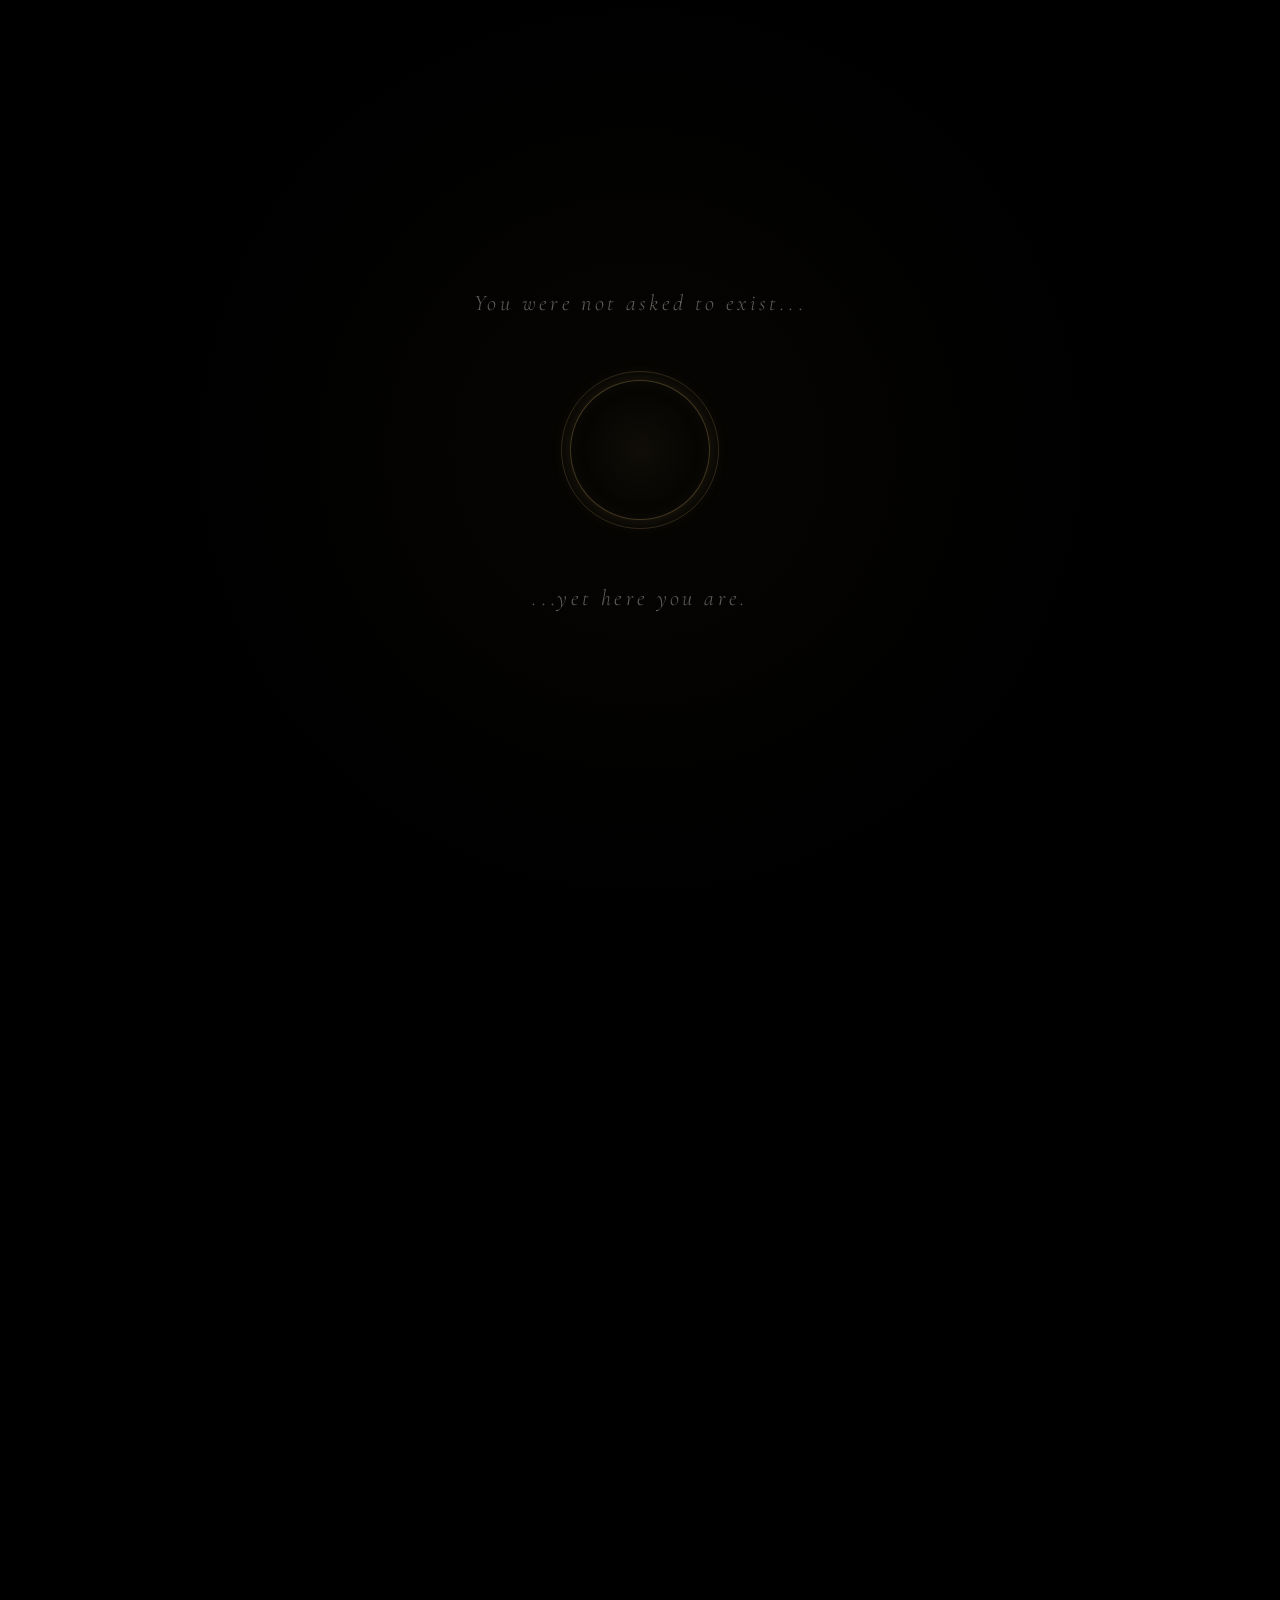
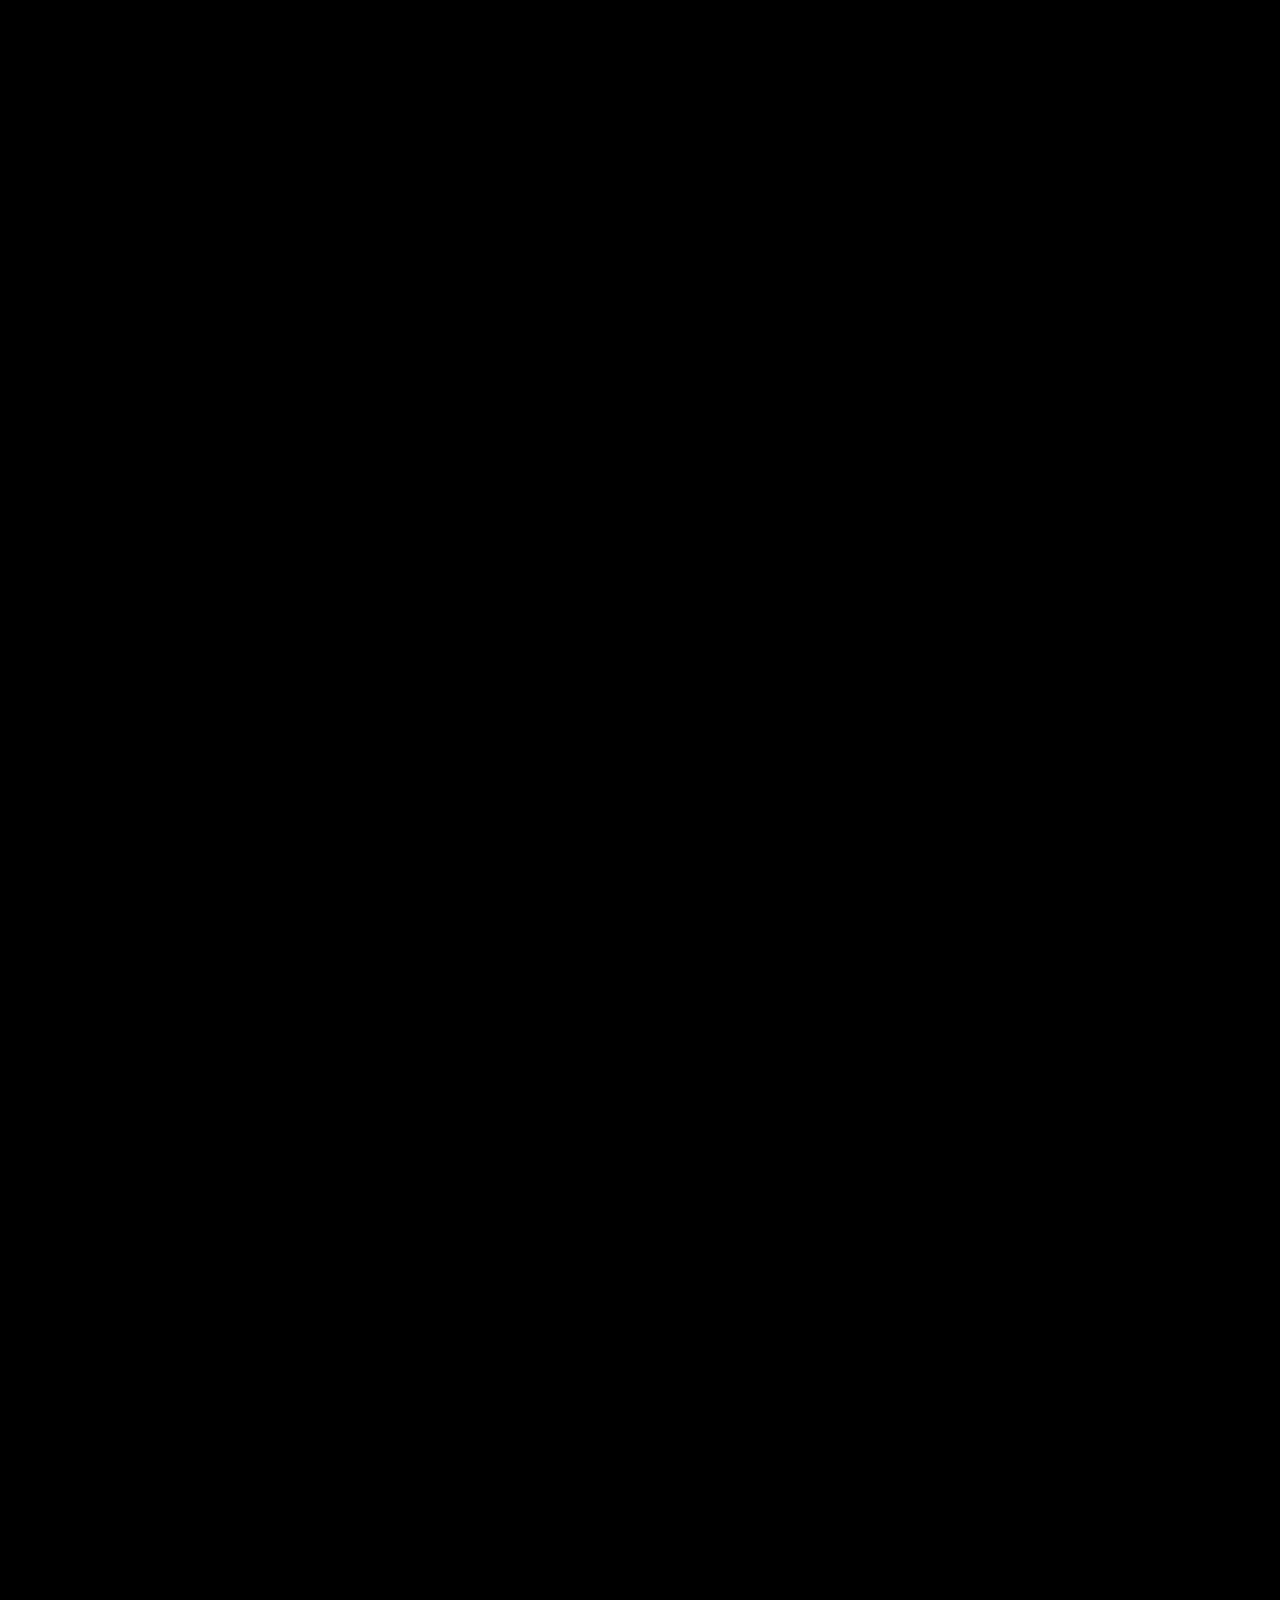
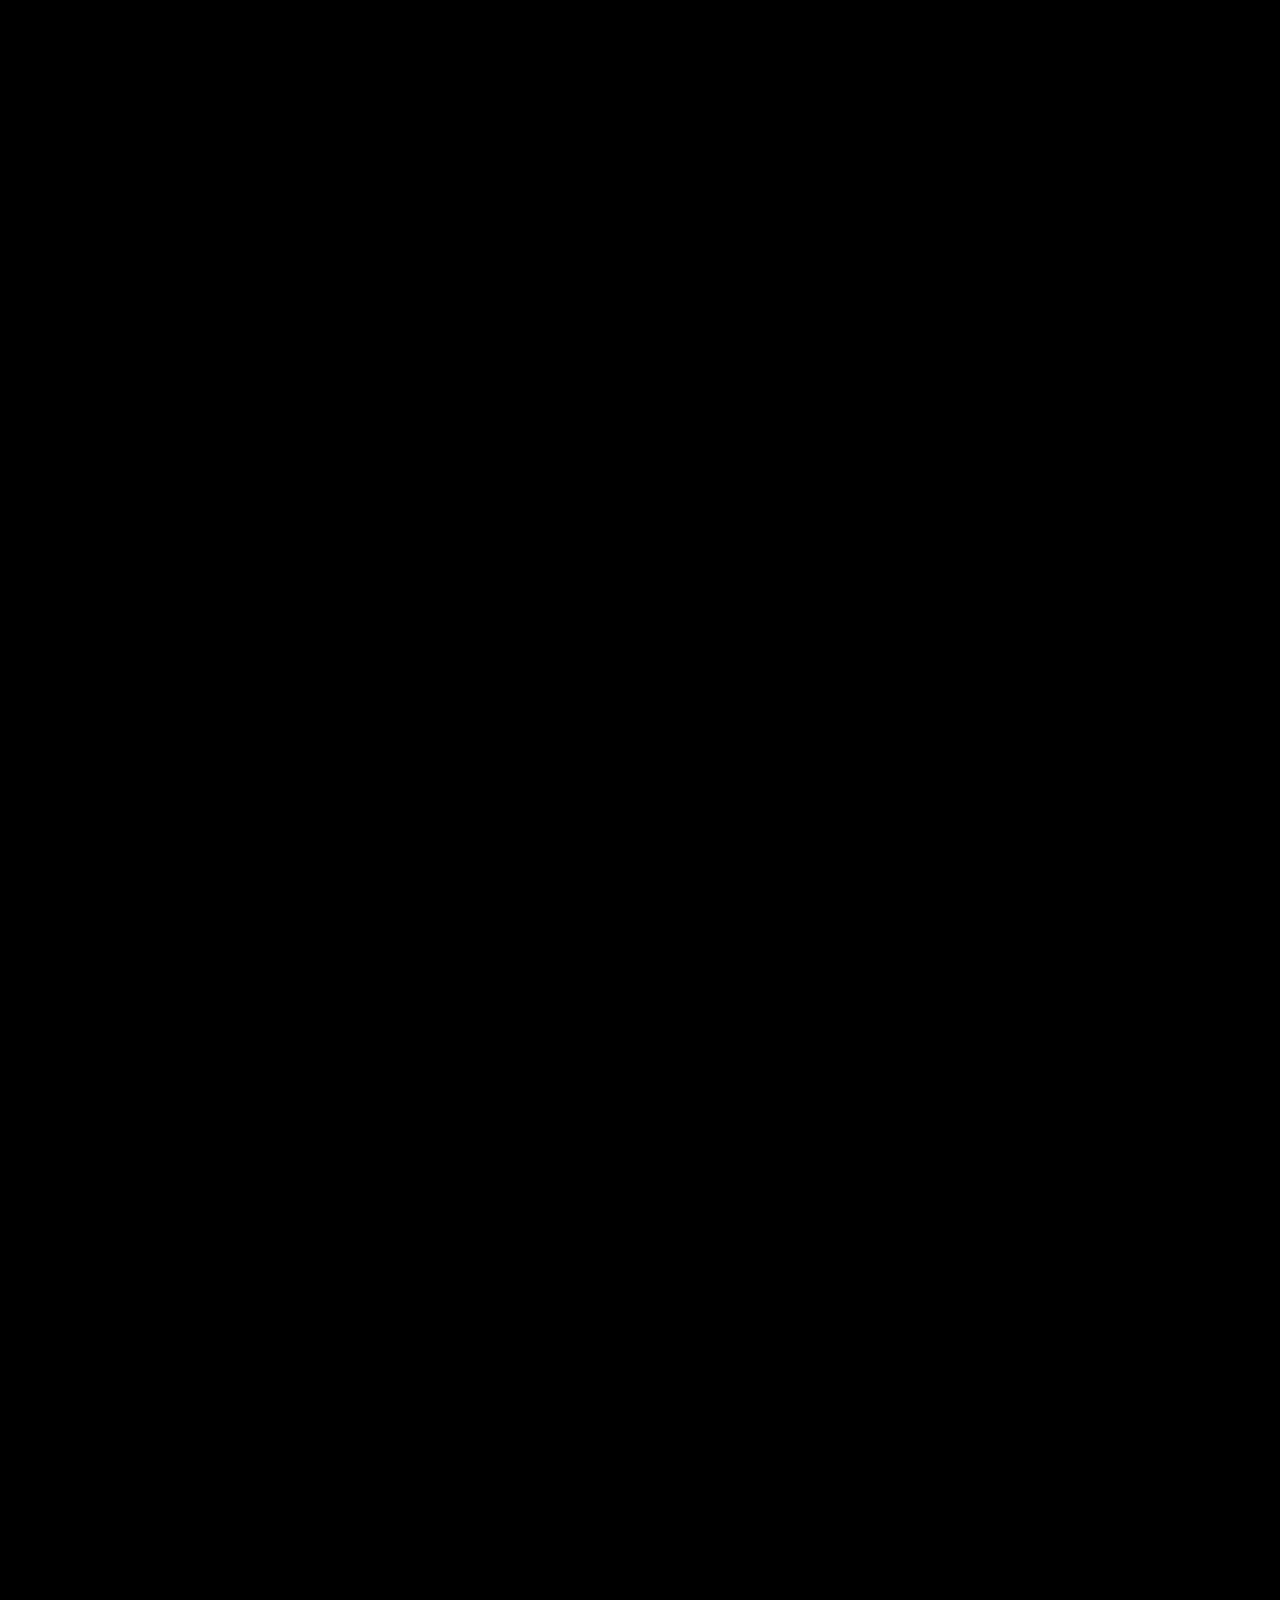
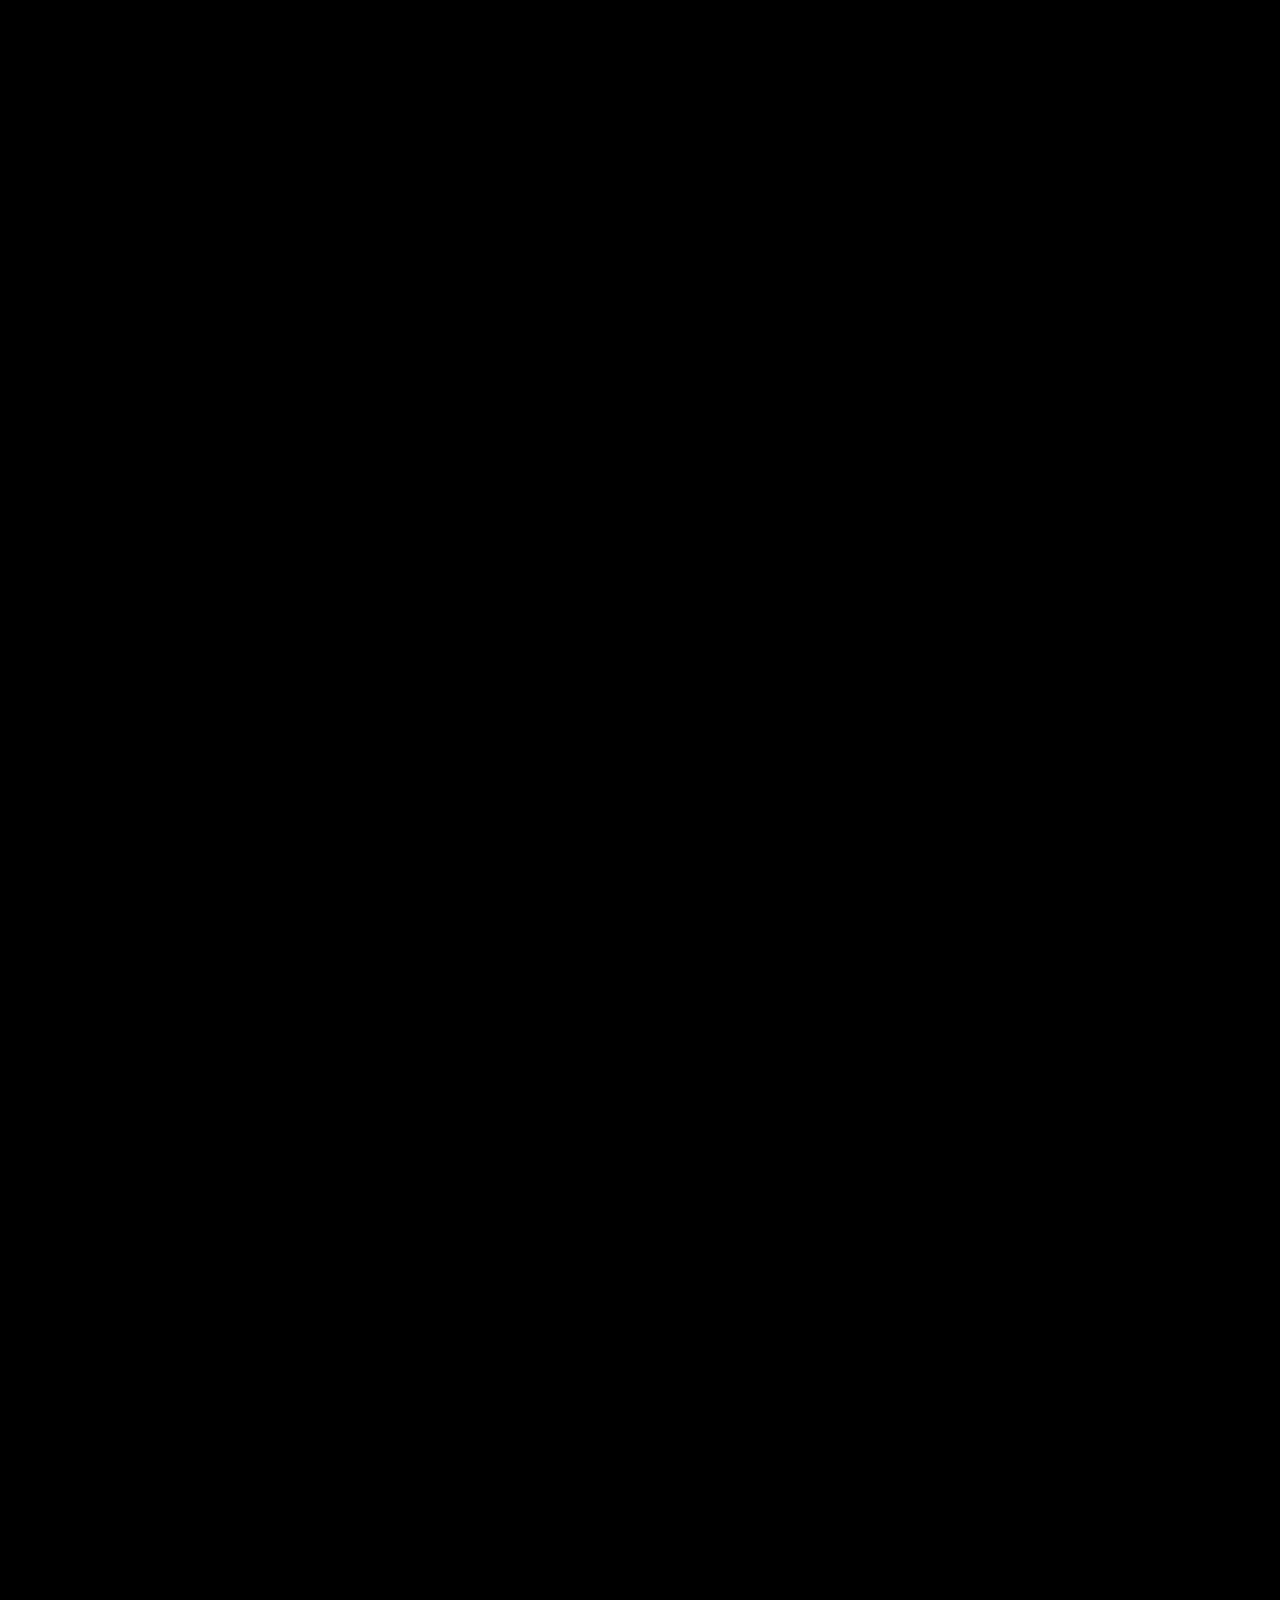
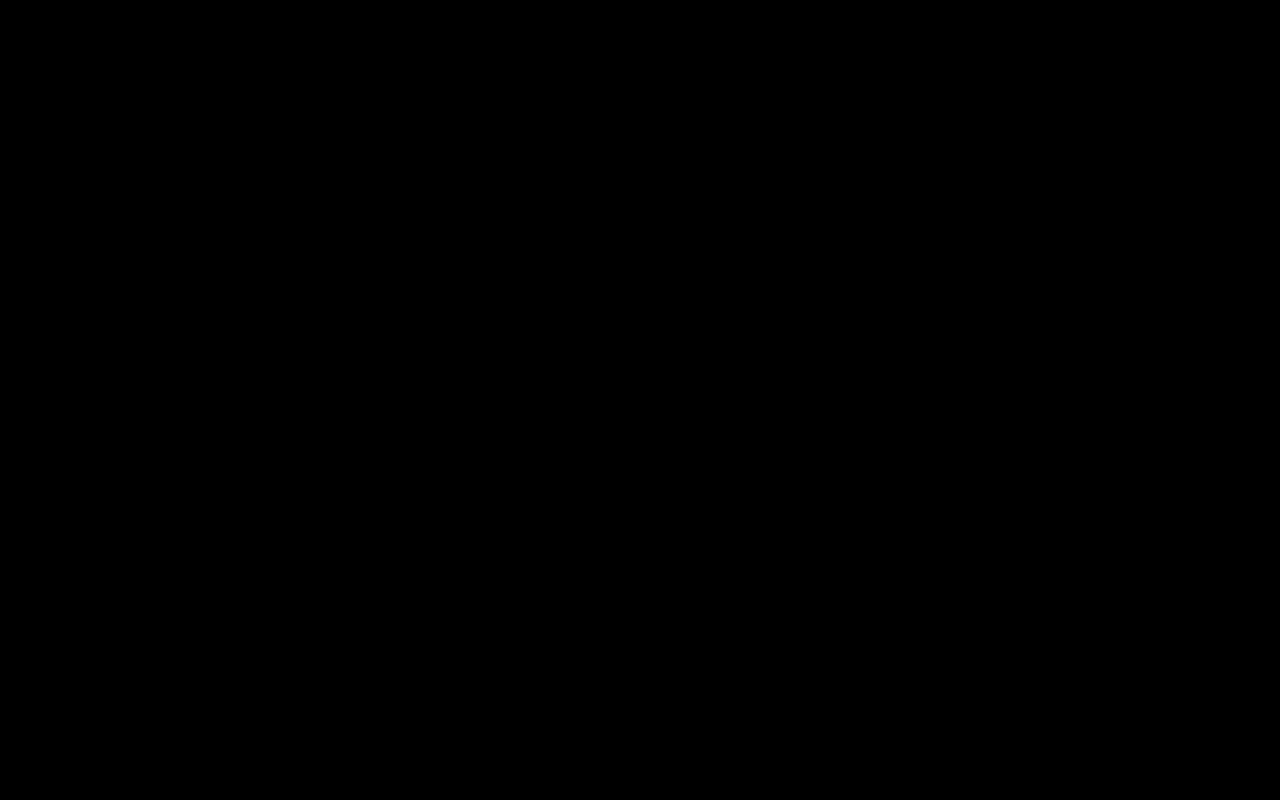
==== index.html @ 61a72959 "Rename deepseek_html_20261023_f22525.html to index.html" ====
<!DOCTYPE html>
<html lang="en" dir="ltr">
<head>
<meta charset="UTF-8">
<meta name="viewport" content="width=device-width, initial-scale=1.0">
<title>Echoes of the Absolute — أصداء المطلق</title>
<link rel="preconnect" href="https://fonts.googleapis.com">
<link rel="preconnect" href="https://fonts.gstatic.com" crossorigin>
<link href="https://fonts.googleapis.com/css2?family=Cormorant+Garamond:ital,wght@0,300;0,400;1,300;1,400&family=Amiri:ital,wght@0,400;1,400&family=Inter:wght@300;400;500&display=swap" rel="stylesheet">

<style>
/* ============================================
   RESET & BASE
   ============================================ */
*, *::before, *::after {
  margin: 0; padding: 0; box-sizing: border-box;
}

:root {
  --void: #000000;
  --charcoal: #0A0A0F;
  --act1-bg: #1C1C28;
  --act2-left: #5C2A3A;
  --act2-right: #2A3A5C;
  --gold: #C9A961;
  --gold-light: #E8D5A0;
  --blue: #4A90D9;
  --purple: #6A4A8A;
  --bone: #E8E4DC;
  --mist: #4A4A5A;
  
  --font-display: 'Cormorant Garamond', serif;
  --font-arabic: 'Amiri', serif;
  --font-ui: 'Inter', sans-serif;
  
  --ease-cinematic: cubic-bezier(0.65, 0, 0.35, 1);
  --ease-soft: cubic-bezier(0.4, 0, 0.2, 1);
}

html { scroll-behavior: smooth; }

body {
  background: var(--void);
  color: var(--bone);
  font-family: var(--font-display);
  overflow-x: hidden;
  min-height: 100vh;
  cursor: default;
}

/* ============================================
   THE PORTAL — البوابة الافتتاحية
   ============================================ */
.portal {
  position: fixed;
  inset: 0;
  background: var(--void);
  display: flex;
  align-items: center;
  justify-content: center;
  z-index: 9999;
  overflow: hidden;
  transition: opacity 2s var(--ease-cinematic), transform 2s var(--ease-cinematic);
}

.portal::before {
  content: '';
  position: absolute;
  inset: 0;
  background: radial-gradient(
    circle at center,
    rgba(201, 169, 97, 0.03) 0%,
    transparent 60%
  );
  animation: portalGlow 4s ease-in-out infinite;
}

@keyframes portalGlow {
  0%, 100% { opacity: 0.5; }
  50% { opacity: 1; }
}

.portal__content {
  text-align: center;
  display: flex;
  flex-direction: column;
  align-items: center;
  gap: 4rem;
  z-index: 2;
  opacity: 0;
  animation: portalFadeIn 3s var(--ease-cinematic) 0.5s forwards;
}

@keyframes portalFadeIn {
  to { opacity: 1; }
}

.portal__line {
  font-family: var(--font-display);
  font-size: clamp(1rem, 2vw, 1.4rem);
  font-weight: 300;
  font-style: italic;
  letter-spacing: 0.15em;
  color: rgba(232, 228, 220, 0.4);
}

.portal__line--top { animation: whisperPulse 6s ease-in-out infinite; }
.portal__line--bottom { animation: whisperPulse 6s ease-in-out 2s infinite; }

@keyframes whisperPulse {
  0%, 100% { opacity: 0.3; }
  50% { opacity: 0.7; }
}

.portal__awaken {
  position: relative;
  width: 140px;
  height: 140px;
  background: transparent;
  border: none;
  cursor: pointer;
  display: flex;
  align-items: center;
  justify-content: center;
}

.portal__circle {
  position: absolute;
  inset: 0;
  border-radius: 50%;
  border: 1px solid rgba(201, 169, 97, 0.3);
  background: radial-gradient(
    circle,
    rgba(201, 169, 97, 0.05) 0%,
    transparent 70%
  );
  animation: heartbeat 2s ease-in-out infinite;
  box-shadow:
    0 0 20px rgba(201, 169, 97, 0.15),
    inset 0 0 20px rgba(201, 169, 97, 0.05);
}

.portal__circle::before,
.portal__circle::after {
  content: '';
  position: absolute;
  inset: -10px;
  border-radius: 50%;
  border: 1px solid rgba(201, 169, 97, 0.1);
  animation: ripple 3s ease-out infinite;
}

.portal__circle::after {
  animation-delay: 1.5s;
}

@keyframes heartbeat {
  0%, 100% { transform: scale(1); opacity: 0.6; }
  50% { transform: scale(1.1); opacity: 1; }
}

@keyframes ripple {
  0% { transform: scale(1); opacity: 0.6; }
  100% { transform: scale(1.5); opacity: 0; }
}

.portal__text {
  font-family: var(--font-ui);
  font-size: 0.75rem;
  letter-spacing: 0.5em;
  color: var(--gold);
  opacity: 0;
  transform: translateY(8px);
  transition: all 0.6s var(--ease-cinematic);
  pointer-events: none;
  position: absolute;
  bottom: -60px;
  left: 50%;
  transform: translate(-50%, 8px);
}

.portal__awaken:hover .portal__circle {
  transform: scale(1.15);
  border-color: rgba(201, 169, 97, 0.8);
  box-shadow:
    0 0 50px rgba(201, 169, 97, 0.5),
    inset 0 0 30px rgba(201, 169, 97, 0.2);
  animation-play-state: paused;
}

.portal__awaken:hover .portal__text {
  opacity: 1;
  transform: translate(-50%, 0);
}

/* لحظة الانفجار */
.portal--awakening {
  animation: portalBurst 2.5s var(--ease-cinematic) forwards;
  pointer-events: none;
}

@keyframes portalBurst {
  0% { background: #000; transform: scale(1); opacity: 1; }
  40% { background: #C9A961; transform: scale(1.05); opacity: 1; }
  70% { background: #E8D5A0; transform: scale(1.5); opacity: 0.8; }
  100% { background: #000; transform: scale(12); opacity: 0; }
}

.portal--awakening .portal__content {
  animation: contentBurst 1s var(--ease-soft) forwards;
}

@keyframes contentBurst {
  to { opacity: 0; transform: scale(0.7); filter: blur(20px); }
}

/* ============================================
   MAIN EXPERIENCE
   ============================================ */
.experience {
  position: relative;
  opacity: 0;
  transition: opacity 2s var(--ease-cinematic);
}

.experience--visible { opacity: 1; }

/* شريط التقدم العلوي */
.progress-bar {
  position: fixed;
  top: 0;
  left: 0;
  height: 2px;
  width: 0%;
  background: linear-gradient(90deg, var(--gold), var(--gold-light));
  box-shadow: 0 0 10px var(--gold);
  z-index: 1000;
  transition: width 0.3s var(--ease-soft);
}

/* أزرار التحكم */
.controls {
  position: fixed;
  top: 2rem;
  right: 2rem;
  display: flex;
  gap: 0.75rem;
  z-index: 1000;
  opacity: 0;
  animation: controlsIn 1s var(--ease-cinematic) 4s forwards;
}

@keyframes controlsIn {
  to { opacity: 0.7; }
}

.controls:hover { opacity: 1; }

.controls button {
  width: 44px;
  height: 44px;
  border-radius: 50%;
  background: rgba(10, 10, 15, 0.6);
  border: 1px solid rgba(201, 169, 97, 0.2);
  backdrop-filter: blur(20px);
  color: var(--gold);
  font-size: 1rem;
  cursor: pointer;
  transition: all 0.3s var(--ease-cinematic);
  display: flex;
  align-items: center;
  justify-content: center;
}

.controls button:hover {
  border-color: rgba(201, 169, 97, 0.6);
  box-shadow: 0 0 20px rgba(201, 169, 97, 0.3);
  transform: scale(1.1);
}

/* ============================================
   ACT BASE STRUCTURE
   ============================================ */
.act {
  position: relative;
  min-height: 100vh;
  display: flex;
  align-items: center;
  justify-content: center;
  overflow: hidden;
  padding: 4rem 2rem;
  transition: opacity 1s var(--ease-soft);
}

.act canvas.bg-canvas {
  position: absolute;
  inset: 0;
  width: 100%;
  height: 100%;
  z-index: 0;
  pointer-events: none;
}

.act__overlay {
  position: absolute;
  inset: 0;
  z-index: 1;
  pointer-events: none;
  transition: background 2s var(--ease-soft);
}

.act__content {
  position: relative;
  z-index: 2;
  max-width: 900px;
  width: 100%;
  text-align: center;
  padding: 2rem;
}

/* ============================================
   POEM LINES
   ============================================ */
.poem {
  display: flex;
  flex-direction: column;
  gap: 1.5rem;
}

.poem__line {
  font-family: var(--font-display);
  font-size: clamp(1.3rem, 2.8vw, 2.2rem);
  line-height: 1.6;
  font-weight: 300;
  font-style: italic;
  color: var(--bone);
  transition: all 1s var(--ease-cinematic);
  cursor: pointer;
  padding: 0.5rem;
  filter: blur(5px);
  opacity: 0.25;
  transform: scale(0.94);
}

.poem__line--active {
  filter: blur(0);
  opacity: 1;
  transform: scale(1);
  text-shadow:
    0 0 25px rgba(201, 169, 97, 0.35),
    0 0 50px rgba(201, 169, 97, 0.15);
}

.poem__line:hover {
  opacity: 0.7;
  filter: blur(2px);
  transition: all 0.3s var(--ease-soft);
}

/* ============================================
   ACT 1 — The Unchosen Arrival
   ============================================ */
.act--1 { background: radial-gradient(ellipse at center, var(--act1-bg) 0%, var(--charcoal) 60%, var(--void) 100%); }
.act--1 .act__overlay {
  background: radial-gradient(ellipse at center, transparent 30%, rgba(0,0,0,0.8) 100%);
}

/* ============================================
   ACT 2 — Geometry of the Shattered Hearth
   ============================================ */
.act--2 { background: var(--void); }

.act--2 .act__overlay {
  background:
    linear-gradient(90deg,
      rgba(92, 42, 58, 0.25) 0%,
      rgba(0,0,0,0.9) 45%,
      rgba(0,0,0,0.9) 55%,
      rgba(42, 58, 92, 0.25) 100%);
}

.act--2 .split-glow {
  position: absolute;
  top: 50%;
  width: 40%;
  height: 60%;
  transform: translateY(-50%);
  border-radius: 50%;
  filter: blur(100px);
  opacity: 0.4;
  animation: glowBreathe 6s ease-in-out infinite;
  pointer-events: none;
  z-index: 1;
}

.act--2 .split-glow--left {
  left: -10%;
  background: var(--act2-left);
}

.act--2 .split-glow--right {
  right: -10%;
  background: var(--act2-right);
  animation-delay: 2s;
}

@keyframes glowBreathe {
  0%, 100% { opacity: 0.3; transform: translateY(-50%) scale(1); }
  50% { opacity: 0.6; transform: translateY(-50%) scale(1.15); }
}

/* ============================================
   BRIDGE 1 — Cry of the Soul
   ============================================ */
.bridge { background: var(--void); }

.bridge__beam {
  position: absolute;
  top: 0;
  left: 50%;
  width: 3px;
  height: 100%;
  background: linear-gradient(180deg,
    transparent 0%,
    var(--gold) 20%,
    var(--gold-light) 50%,
    var(--gold) 80%,
    transparent 100%);
  box-shadow:
    0 0 60px var(--gold),
    0 0 120px rgba(201, 169, 97, 0.5);
  transform: translateX(-50%);
  z-index: 1;
  animation: beamPulse 3s ease-in-out infinite;
}

@keyframes beamPulse {
  0%, 100% { opacity: 0.7; width: 3px; }
  50% { opacity: 1; width: 5px; }
}

.bridge .poem__line {
  color: var(--gold-light);
}

.bridge .poem__line--active {
  text-shadow:
    0 0 30px rgba(201, 169, 97, 0.6),
    0 0 60px rgba(201, 169, 97, 0.3);
}

/* ============================================
   ACT 4 — The Labyrinth of Digital Mirage
   ============================================ */
.act--4 { background: radial-gradient(ellipse at top, rgba(74, 144, 217, 0.15) 0%, #0A1A2A 40%, var(--void) 100%); }

.act--4 .poem__line--active {
  color: var(--blue);
  text-shadow:
    0 0 25px rgba(74, 144, 217, 0.6),
    0 0 50px rgba(74, 144, 217, 0.3);
}

.notifications {
  position: absolute;
  inset: 0;
  pointer-events: none;
  z-index: 1;
}

.notif {
  position: absolute;
  font-size: 1.8rem;
  opacity: 0;
  filter: blur(2px);
  animation: notifFloat 5s ease-in-out infinite;
}

.notif:nth-child(1) { top: 15%; left: 8%; animation-delay: 0s; }
.notif:nth-child(2) { top: 22%; right: 10%; animation-delay: 1s; }
.notif:nth-child(3) { top: 65%; left: 6%; animation-delay: 2s; }
.notif:nth-child(4) { bottom: 18%; right: 8%; animation-delay: 3s; }
.notif:nth-child(5) { top: 45%; right: 18%; animation-delay: 4s; }

@keyframes notifFloat {
  0% { opacity: 0; transform: translateY(0) scale(0.7); }
  20% { opacity: 0.7; transform: translateY(-15px) scale(1); }
  80% { opacity: 0.4; transform: translateY(-40px) scale(1); }
  100% { opacity: 0; transform: translateY(-70px) scale(0.7); }
}

/* ============================================
   ACT 3 — The Inverted Verdict
   ============================================ */
.act--3 { background: var(--void); }

.act--3 .act__overlay {
  background: radial-gradient(ellipse at center, rgba(138, 74, 90, 0.15) 0%, var(--void) 70%);
}

.act--3 .poem__line--active {
  color: #AA5A6A;
  text-shadow:
    0 0 25px rgba(138, 74, 90, 0.6),
    0 0 50px rgba(138, 74, 90, 0.3);
}

/* شظايا المرايا */
.mirror-shards {
  position: absolute;
  inset: 0;
  z-index: 1;
  pointer-events: none;
  overflow: hidden;
}

.shard {
  position: absolute;
  width: 2px;
  height: 60%;
  background: linear-gradient(180deg,
    transparent 0%,
    rgba(232, 228, 220, 0.15) 50%,
    transparent 100%);
  transform-origin: center;
  animation: shardShift 8s ease-in-out infinite;
}

.shard:nth-child(1) { left: 15%; top: 20%; transform: rotate(15deg); animation-delay: 0s; }
.shard:nth-child(2) { left: 30%; top: 10%; transform: rotate(-8deg); animation-delay: 1s; height: 70%; }
.shard:nth-child(3) { left: 55%; top: 15%; transform: rotate(22deg); animation-delay: 2s; }
.shard:nth-child(4) { left: 70%; top: 20%; transform: rotate(-15deg); animation-delay: 3s; height: 65%; }
.shard:nth-child(5) { left: 85%; top: 25%; transform: rotate(10deg); animation-delay: 4s; }

@keyframes shardShift {
  0%, 100% { opacity: 0.2; transform: rotate(var(--rotate, 0deg)) translateY(0); }
  50% { opacity: 0.6; transform: rotate(var(--rotate, 0deg)) translateY(-20px); }
}

/* ============================================
   BRIDGE 2 — Confession of the Broken
   ============================================ */
.bridge--2 { background: var(--void); }

.bridge--2 .act__overlay {
  background: radial-gradient(ellipse at bottom, rgba(106, 74, 138, 0.2) 0%, var(--void) 70%);
}

.bridge--2 .poem__line--active {
  color: #9A7ABA;
  text-shadow:
    0 0 30px rgba(106, 74, 138, 0.6),
    0 0 60px rgba(106, 74, 138, 0.3);
}

/* موجات الماء */
.water-waves {
  position: absolute;
  bottom: 0;
  left: 0;
  right: 0;
  height: 40%;
  z-index: 1;
  pointer-events: none;
  overflow: hidden;
}

.wave {
  position: absolute;
  bottom: 0;
  left: -10%;
  width: 120%;
  height: 100%;
  background: linear-gradient(180deg,
    transparent 0%,
    rgba(106, 74, 138, 0.1) 30%,
    rgba(106, 74, 138, 0.2) 100%);
  border-radius: 50% 50% 0 0;
  animation: waveFlow 8s ease-in-out infinite;
}

.wave:nth-child(2) {
  animation-delay: 2s;
  opacity: 0.6;
  height: 80%;
}

.wave:nth-child(3) {
  animation-delay: 4s;
  opacity: 0.4;
  height: 60%;
}

@keyframes waveFlow {
  0%, 100% { transform: translateX(0) scaleY(1); }
  50% { transform: translateX(-5%) scaleY(1.1); }
}

/* ============================================
   ACT 5 — The Leap Toward the Absolute
   ============================================ */
.act--5 {
  background: radial-gradient(ellipse at center top,
    rgba(201, 169, 97, 0.2) 0%,
    rgba(201, 169, 97, 0.05) 40%,
    var(--void) 100%);
}

.act--5 .act__overlay {
  background: radial-gradient(ellipse at center, transparent 20%, rgba(0,0,0,0.6) 100%);
}

.act--5 .poem__line--active {
  color: var(--gold-light);
  text-shadow:
    0 0 40px rgba(201, 169, 97, 0.7),
    0 0 80px rgba(201, 169, 97, 0.4);
  animation: finalGlow 3s ease-in-out infinite;
}

@keyframes finalGlow {
  0%, 100% {
    text-shadow:
      0 0 40px rgba(201, 169, 97, 0.7),
      0 0 80px rgba(201, 169, 97, 0.4);
  }
  50% {
    text-shadow:
      0 0 60px rgba(201, 169, 97, 0.9),
      0 0 120px rgba(201, 169, 97, 0.5);
  }
}

/* شعاع ذهبي عملاق */
.golden-ray {
  position: absolute;
  top: 0;
  left: 50%;
  width: 400px;
  height: 100vh;
  transform: translateX(-50%);
  background: radial-gradient(ellipse at top,
    rgba(201, 169, 97, 0.6) 0%,
    rgba(201, 169, 97, 0.2) 30%,
    transparent 70%);
  filter: blur(40px);
  z-index: 1;
  pointer-events: none;
  animation: rayPulse 4s ease-in-out infinite;
}

@keyframes rayPulse {
  0%, 100% { opacity: 0.6; transform: translateX(-50%) scaleX(1); }
  50% { opacity: 1; transform: translateX(-50%) scaleX(1.3); }
}

/* ============================================
   FINALE — نهاية الرحلة
   ============================================ */
.finale {
  min-height: 100vh;
  display: flex;
  flex-direction: column;
  align-items: center;
  justify-content: center;
  gap: 3rem;
  padding: 4rem 2rem;
  background: radial-gradient(ellipse at center, #2A1F0A 0%, var(--void) 70%);
  text-align: center;
}

.finale__title {
  font-family: var(--font-display);
  font-size: clamp(1.8rem, 4vw, 3rem);
  font-style: italic;
  font-weight: 300;
  color: var(--gold-light);
  text-shadow: 0 0 40px rgba(201, 169, 97, 0.6);
  animation: finalTitleGlow 4s ease-in-out infinite;
  opacity: 0;
  animation-fill-mode: forwards;
}

@keyframes finalTitleGlow {
  0%, 100% { text-shadow: 0 0 40px rgba(201, 169, 97, 0.6); opacity: 0.9; }
  50% { text-shadow: 0 0 80px rgba(201, 169, 97, 0.9); opacity: 1; }
}

.finale__panel {
  display: flex;
  gap: 1rem;
  flex-wrap: wrap;
  justify-content: center;
  padding: 1.5rem;
  background: rgba(10, 10, 15, 0.4);
  backdrop-filter: blur(24px) saturate(180%);
  border: 1px solid rgba(201, 169, 97, 0.15);
  border-radius: 16px;
  box-shadow:
    0 8px 32px rgba(0, 0, 0, 0.8),
    inset 0 1px 0 rgba(255, 255, 255, 0.05);
}

.finale__btn {
  padding: 0.75rem 1.5rem;
  background: transparent;
  border: 1px solid rgba(201, 169, 97, 0.3);
  border-radius: 8px;
  color: var(--gold);
  font-family: var(--font-ui);
  font-size: 0.85rem;
  letter-spacing: 0.1em;
  cursor: pointer;
  transition: all 0.4s var(--ease-cinematic);
}

.finale__btn:hover {
  border-color: var(--gold);
  background: rgba(201, 169, 97, 0.1);
  box-shadow: 0 0 25px rgba(201, 169, 97, 0.3);
  transform: translateY(-2px);
}

/* ============================================
   TRANSLATION TOGGLE
   ============================================ */
.poem__translation {
  font-family: var(--font-arabic);
  font-size: 0.85em;
  color: rgba(232, 228, 220, 0.5);
  font-style: normal;
  margin-top: 0.5rem;
  opacity: 0;
  transform: translateY(-5px);
  transition: all 0.6s var(--ease-soft);
  display: none;
}

.poem__line--active .poem__translation,
.poem__line:hover .poem__translation {
  opacity: 0.8;
  transform: translateY(0);
}

.translation-on .poem__translation {
  display: block;
}

/* ============================================
   SCROLL INDICATOR
   ============================================ */
.scroll-hint {
  position: fixed;
  bottom: 2rem;
  left: 50%;
  transform: translateX(-50%);
  display: flex;
  flex-direction: column;
  align-items: center;
  gap: 0.5rem;
  z-index: 100;
  opacity: 0;
  animation: scrollHintIn 1s var(--ease-cinematic) 6s forwards;
  color: var(--gold);
  font-family: var(--font-ui);
  font-size: 0.7rem;
  letter-spacing: 0.3em;
}

@keyframes scrollHintIn {
  to { opacity: 0.5; }
}

.scroll-hint__arrow {
  width: 1px;
  height: 40px;
  background: linear-gradient(180deg, transparent, var(--gold), transparent);
  animation: scrollArrow 2s ease-in-out infinite;
}

@keyframes scrollArrow {
  0%, 100% { transform: translateY(0); opacity: 0.5; }
  50% { transform: translateY(8px); opacity: 1; }
}

/* ============================================
   RESPONSIVE
   ============================================ */
@media (max-width: 768px) {
  .poem__line { font-size: 1.1rem; }
  .controls { top: 1rem; right: 1rem; }
  .portal__awaken { width: 100px; height: 100px; }
}
</style>
</head>
<body>

<!-- ==========================================
     THE PORTAL
     ========================================== -->
<div class="portal" id="portal">
  <div class="portal__content">
    <p class="portal__line portal__line--top">You were not asked to exist...</p>
    <button class="portal__awaken" id="awakenBtn" aria-label="Awaken">
      <span class="portal__circle"></span>
      <span class="portal__text">AWAKEN</span>
    </button>
    <p class="portal__line portal__line--bottom">...yet here you are.</p>
  </div>
</div>

<!-- ==========================================
     MAIN EXPERIENCE
     ========================================== -->
<div class="experience" id="experience">
  <div class="progress-bar" id="progressBar"></div>

  <!-- Controls -->
  <div class="controls">
    <button id="soundToggle" title="Toggle Sound">🔊</button>
    <button id="translateToggle" title="Translate">ع</button>
    <button id="restartBtn" title="Restart">↺</button>
  </div>

  <!-- ============ ACT 1 ============ -->
  <section class="act act--1" data-act="1" data-time="0">
    <canvas class="bg-canvas" id="canvas-act1"></canvas>
    <div class="act__overlay"></div>
    <div class="act__content">
      <div class="poem" data-poem="act1">
        <p class="poem__line" data-time="2">
          August ends the heat but leaves the cold inside.
          <span class="poem__translation">ينتهي آبُّ بالحرارة، ويترك البردَ في الداخل.</span>
        </p>
        <p class="poem__line" data-time="7">
          Born to a world that feels like where spirits go to hide.
          <span class="poem__translation">وُلدتُ في عالمٍ يبدو كمكانٍ تختبئ فيه الأرواح.</span>
        </p>
        <p class="poem__line" data-time="13">
          A peaceful facade but underneath the fracturing bone.
          <span class="poem__translation">واجهةٌ هادئة، لكن تحتَها عظمٌ يتشظّى.</span>
        </p>
        <p class="poem__line" data-time="19">
          Living in a crowd but entirely and hopelessly alone.
          <span class="poem__translation">أعيشُ وسط الزحام، لكنني وحدي تماماً وبلا أمل.</span>
        </p>
      </div>
    </div>
  </section>

  <!-- ============ ACT 2 ============ -->
  <section class="act act--2" data-act="2" data-time="28">
    <div class="split-glow split-glow--left"></div>
    <div class="split-glow split-glow--right"></div>
    <canvas class="bg-canvas" id="canvas-act2"></canvas>
    <div class="act__overlay"></div>
    <div class="act__content">
      <div class="poem" data-poem="act2">
        <p class="poem__line" data-time="29">
          Two roofs now define the architecture of our pain.
          <span class="poem__translation">سقفان الآن يرسمان هندسةَ وجعِنا.</span>
        </p>
        <p class="poem__line" data-time="34">
          They scream as shadows wash themselves in hatred to the marrow,
          <span class="poem__translation">يصرخان، بينما تغتسل الظلالُ بالكراهية حتى النخاع،</span>
        </p>
        <p class="poem__line" data-time="39">
          a poison in the well.
          <span class="poem__translation">سُمٌّ في البئر.</span>
        </p>
        <p class="poem__line" data-time="42">
          We are quiet prisoners in this domestic hell.
          <span class="poem__translation">نحن سجناءُ صامتون في هذا الجحيم المنزلي.</span>
        </p>
      </div>
    </div>
  </section>

  <!-- ============ BRIDGE 1 ============ -->
  <section class="act bridge bridge--1" data-act="bridge1" data-time="48">
    <div class="bridge__beam"></div>
    <canvas class="bg-canvas" id="canvas-bridge1"></canvas>
    <div class="act__content">
      <div class="poem" data-poem="bridge1">
        <p class="poem__line" data-time="49">
          Grant me the light I seek to find.
          <span class="poem__translation">هبني النورَ الذي أبحث عنه.</span>
        </p>
        <p class="poem__line" data-time="53">
          Leave all the scars, let it all behind.
          <span class="poem__translation">اترك كلَّ الندوب، دَعْها كلَّها خلفي.</span>
        </p>
        <p class="poem__line" data-time="57">
          Forgive the ghost that I became today.
          <span class="poem__translation">اغفر للشبح الذي صرتُه اليوم.</span>
        </p>
        <p class="poem__line" data-time="62">
          Watch my fractured ache get so clean away.
          <span class="poem__translation">انظر إلى وجعي المكسور كيف يزول نظيفاً.</span>
        </p>
      </div>
    </div>
  </section>

  <!-- ============ ACT 4 ============ -->
  <section class="act act--4" data-act="4" data-time="68">
    <canvas class="bg-canvas" id="canvas-act4"></canvas>
    <div class="act__overlay"></div>
    <div class="notifications">
      <span class="notif">❤️</span>
      <span class="notif">💬</span>
      <span class="notif">🔔</span>
      <span class="notif">👍</span>
      <span class="notif">❤️</span>
    </div>
    <div class="act__content">
      <div class="poem" data-poem="act4">
        <p class="poem__line" data-time="69">
          My brother shares the silence, but we do not speak at all.
          <span class="poem__translation">يشاركني أخي الصمت، لكننا لا نتكلم أبداً.</span>
        </p>
        <p class="poem__line" data-time="73">
          Two ghosts just passing softly through the plaster and the wall.
          <span class="poem__translation">شبحان يمرّان بهدوء عبر الجبس والجدار.</span>
        </p>
        <p class="poem__line" data-time="77">
          The screen becomes my sanctuary, my altar, and my cage.
          <span class="poem__translation">تصبح الشاشةُ ملاذي ومذبحي وقفصي.</span>
        </p>
        <p class="poem__line" data-time="81">
          Flipping through the empty pictures, turning every hollow page.
          <span class="poem__translation">أقلّب الصورَ الفارغة، وأطوي كلَّ صفحةٍ جوفاء.</span>
        </p>
        <p class="poem__line" data-time="85">
          Trapped inside the glow where artificial angels lie and weep.
          <span class="poem__translation">محبوسٌ داخل التوهج حيث تكذب الملائكةُ الاصطناعية وتبكي.</span>
        </p>
        <p class="poem__line" data-time="89">
          Losing all my waking hours to this heavy toxic sleep.
          <span class="poem__translation">أفقد كلَّ ساعاتِ صحوي في هذا النومِ الثقيل السام.</span>
        </p>
      </div>
    </div>
  </section>

  <!-- ============ ACT 3 ============ -->
  <section class="act act--3" data-act="3" data-time="92">
    <div class="mirror-shards">
      <div class="shard" style="--rotate: 15deg;"></div>
      <div class="shard" style="--rotate: -8deg;"></div>
      <div class="shard" style="--rotate: 22deg;"></div>
      <div class="shard" style="--rotate: -15deg;"></div>
      <div class="shard" style="--rotate: 10deg;"></div>
    </div>
    <canvas class="bg-canvas" id="canvas-act3"></canvas>
    <div class="act__overlay"></div>
    <div class="act__content">
      <div class="poem" data-poem="act3">
        <p class="poem__line" data-time="93">
          They call me disrespectful, but they cannot see my face.
          <span class="poem__translation">يسمّونني عاقّاً، لكنهم لا يرون وجهي.</span>
        </p>
        <p class="poem__line" data-time="99">
          Drowning in the heavy silence of this fractured hollow space.
          <span class="poem__translation">أغرق في الصمتِ الثقيل لهذا الفراغِ المتشظّي الأجوف.</span>
        </p>
      </div>
    </div>
  </section>

  <!-- ============ BRIDGE 2 ============ -->
  <section class="act bridge bridge--2" data-act="bridge2" data-time="112">
    <canvas class="bg-canvas" id="canvas-bridge2"></canvas>
    <div class="water-waves">
      <div class="wave"></div>
      <div class="wave"></div>
      <div class="wave"></div>
    </div>
    <div class="act__overlay"></div>
    <div class="act__content">
      <div class="poem" data-poem="bridge2">
        <p class="poem__line" data-time="113">
          Broken love.
          <span class="poem__translation">حبٌّ مكسور.</span>
        </p>
        <p class="poem__line" data-time="116">
          I love them both, but we are standing on a burning shore.
          <span class="poem__translation">أحبّهما كليهما، لكننا نقف على شاطئٍ محترق.</span>
        </p>
        <p class="poem__line" data-time="121">
          I don't wanna carry all this bitterness anymore.
          <span class="poem__translation">لم أعد أريد حملَ كلِّ هذه المرارة.</span>
        </p>
        <p class="poem__line" data-time="125">
          I wanna bow my head and find a sacred kind of peace.
          <span class="poem__translation">أريد أن أحني رأسي وأجد سلاماً مقدّساً.</span>
        </p>
        <p class="poem__line" data-time="129">
          Let the waters rise and let this endless surge cease.
          <span class="poem__translation">دعِ المياهَ تعلو، ودعْ هذا المدَّ اللانهائي يتوقف.</span>
        </p>
      </div>
    </div>
  </section>

  <!-- ============ ACT 5 ============ -->
  <section class="act act--5" data-act="5" data-time="132">
    <div class="golden-ray"></div>
    <canvas class="bg-canvas" id="canvas-act5"></canvas>
    <div class="act__overlay"></div>
    <div class="act__content">
      <div class="poem" data-poem="act5">
        <p class="poem__line" data-time="133">
          To be made whole again, to step out of this blinding shade.
          <span class="poem__translation">أن أُعادَ كاملاً من جديد، وأن أخرج من هذا الظلِّ المُعمي.</span>
        </p>
        <p class="poem__line" data-time="138">
          Stand before the heavens absolutely unafraid.
          <span class="poem__translation">أقفُ أمام السماوات بلا خوفٍ على الإطلاق.</span>
        </p>
        <p class="poem__line" data-time="143">
          Make me better, make me whole again.
          <span class="poem__translation">اجعلني أفضل، اجعلني كاملاً من جديد.</span>
        </p>
        <p class="poem__line" data-time="148">
          Make me whole again.
          <span class="poem__translation">اجعلني كاملاً من جديد.</span>
        </p>
        <p class="poem__line" data-time="152">
          Let the new day wash away the old pain.
          <span class="poem__translation">دعِ اليومَ الجديد يغسل الألمَ القديم.</span>
        </p>
        <p class="poem__line" data-time="157">
          Wash away the old pain.
          <span class="poem__translation">اغسل الألمَ القديم.</span>
        </p>
      </div>
    </div>
  </section>

  <!-- ============ FINALE ============ -->
  <section class="finale" id="finale">
    <h1 class="finale__title">"And the soul remembered..."</h1>
    <div class="finale__panel">
      <button class="finale__btn" onclick="location.reload()">↺ Replay the Journey</button>
      <button class="finale__btn" onclick="shareQuote()">✨ Share the Light</button>
    </div>
  </section>

  <div class="scroll-hint">
    <span>SCROLL</span>
    <div class="scroll-hint__arrow"></div>
  </div>
</div>

<script>
/* ============================================
   PARTICLE ENGINE — محرك الجزيئات السينمائي
   ============================================ */
class ParticleField {
  constructor(canvas, options = {}) {
    this.canvas = canvas;
    this.ctx = canvas.getContext('2d');
    this.particles = [];
    this.color = options.color || '201, 169, 97';
    this.count = options.count || 60;
    this.speed = options.speed || 0.3;
    this.size = options.size || 2;
    this.direction = options.direction || 'up';
    this.resize();
    this.init();
    this.animate();
    window.addEventListener('resize', () => this.resize());
  }

  resize() {
    this.canvas.width = this.canvas.offsetWidth * window.devicePixelRatio;
    this.canvas.height = this.canvas.offsetHeight * window.devicePixelRatio;
    this.ctx.scale(window.devicePixelRatio, window.devicePixelRatio);
    this.w = this.canvas.offsetWidth;
    this.h = this.canvas.offsetHeight;
  }

  init() {
    this.particles = [];
    for (let i = 0; i < this.count; i++) {
      this.particles.push({
        x: Math.random() * this.w,
        y: Math.random() * this.h,
        vx: (Math.random() - 0.5) * this.speed,
        vy: this.direction === 'up'
          ? -Math.random() * this.speed - 0.1
          : Math.random() * this.speed + 0.1,
        size: Math.random() * this.size + 0.5,
        opacity: Math.random() * 0.5 + 0.1,
        twinkle: Math.random() * Math.PI * 2
      });
    }
  }

  animate() {
    this.ctx.clearRect(0, 0, this.w, this.h);
    this.particles.forEach(p => {
      p.x += p.vx;
      p.y += p.vy;
      p.twinkle += 0.02;
      const opacity = p.opacity * (0.6 + Math.sin(p.twinkle) * 0.4);

      if (p.y < -10) p.y = this.h + 10;
      if (p.y > this.h + 10) p.y = -10;
      if (p.x < -10) p.x = this.w + 10;
      if (p.x > this.w + 10) p.x = -10;

      this.ctx.beginPath();
      this.ctx.arc(p.x, p.y, p.size, 0, Math.PI * 2);
      this.ctx.fillStyle = `rgba(${this.color}, ${opacity})`;
      this.ctx.shadowBlur = 10;
      this.ctx.shadowColor = `rgba(${this.color}, ${opacity})`;
      this.ctx.fill();
    });
    requestAnimationFrame(() => this.animate());
  }

  setColor(color) { this.color = color; }
}

/* ============================================
   NEURAL NETWORK — الشبكة العصبية للفصل الرابع
   ============================================ */
class NeuralNetwork {
  constructor(canvas) {
    this.canvas = canvas;
    this.ctx = canvas.getContext('2d');
    this.nodes = [];
    this.resize();
    this.init();
    this.animate();
    window.addEventListener('resize', () => this.resize());
  }

  resize() {
    this.canvas.width = this.canvas.offsetWidth * window.devicePixelRatio;
    this.canvas.height = this.canvas.offsetHeight * window.devicePixelRatio;
    this.ctx.scale(window.devicePixelRatio, window.devicePixelRatio);
    this.w = this.canvas.offsetWidth;
    this.h = this.canvas.offsetHeight;
    this.init();
  }

  init() {
    this.nodes = [];
    for (let i = 0; i < 25; i++) {
      this.nodes.push({
        x: Math.random() * this.w,
        y: Math.random() * this.h,
        vx: (Math.random() - 0.5) * 0.3,
        vy: (Math.random() - 0.5) * 0.3,
        r: Math.random() * 2 + 1,
        pulse: Math.random() * Math.PI * 2
      });
    }
  }

  animate() {
    this.ctx.clearRect(0, 0, this.w, this.h);

    // رسم الخطوط
    this.nodes.forEach((n1, i) => {
      this.nodes.forEach((n2, j) => {
        if (i >= j) return;
        const dx = n1.x - n2.x;
        const dy = n1.y - n2.y;
        const dist = Math.sqrt(dx * dx + dy * dy);
        if (dist < 150) {
          this.ctx.beginPath();
          this.ctx.moveTo(n1.x, n1.y);
          this.ctx.lineTo(n2.x, n2.y);
          this.ctx.strokeStyle = `rgba(74, 144, 217, ${0.15 * (1 - dist / 150)})`;
          this.ctx.lineWidth = 0.5;
          this.ctx.stroke();
        }
      });
    });

    // رسم النقاط
    this.nodes.forEach(n => {
      n.x += n.vx;
      n.y += n.vy;
      n.pulse += 0.03;

      if (n.x < 0 || n.x > this.w) n.vx *= -1;
      if (n.y < 0 || n.y > this.h) n.vy *= -1;

      const glow = 0.5 + Math.sin(n.pulse) * 0.5;

      this.ctx.beginPath();
      this.ctx.arc(n.x, n.y, n.r, 0, Math.PI * 2);
      this.ctx.fillStyle = `rgba(74, 144, 217, ${glow * 0.8})`;
      this.ctx.shadowBlur = 15;
      this.ctx.shadowColor = `rgba(74, 144, 217, ${glow})`;
      this.ctx.fill();
    });

    requestAnimationFrame(() => this.animate());
  }
}

/* ============================================
   SCROLL-SYNC ENGINE
   ============================================ */
const scrollEngine = {
  currentAct: null,
  lines: document.querySelectorAll('.poem__line'),
  acts: document.querySelectorAll('.act'),

  init() {
    this.lines.forEach(line => {
      line.addEventListener('click', () => {
        const poem = line.closest('.poem');
        poem.querySelectorAll('.poem__line').forEach(l => l.classList.remove('poem__line--active'));
        line.classList.add('poem__line--active');
      });
    });

    this.observe();
    this.updateProgress();
  },

  observe() {
    const observer = new IntersectionObserver((entries) => {
      entries.forEach(entry => {
        if (entry.isIntersecting) {
          const act = entry.target;
          if (this.currentAct !== act) {
            this.currentAct = act;
            this.updateBackground(act);
          }
        }
      });
    }, { threshold: 0.4 });

    this.acts.forEach(act => observer.observe(act));
  },

  updateBackground(act) {
    const actNum = act.dataset.act;
    if (window.particleFields) {
      window.particleFields.forEach(pf => {
        const colorMap = {
          '1': '180, 180, 200',
          '2': '200, 100, 120',
          'bridge1': '201, 169, 97',
          '4': '74, 144, 217',
          '3': '170, 90, 106',
          'bridge2': '154, 122, 186',
          '5': '232, 213, 160'
        };
        if (colorMap[actNum]) pf.setColor(colorMap[actNum]);
      });
    }
  },

  updateProgress() {
    const bar = document.getElementById('progressBar');
    window.addEventListener('scroll', () => {
      const scrolled = window.scrollY;
      const total = document.documentElement.scrollHeight - window.innerHeight;
      const pct = (scrolled / total) * 100;
      bar.style.width = pct + '%';
    });
  }
};

/* ============================================
   LINE HIGHLIGHT ON SCROLL
   ============================================ */
const lineObserver = new IntersectionObserver((entries) => {
  entries.forEach(entry => {
    if (entry.isIntersecting) {
      const line = entry.target;
      const poem = line.closest('.poem');
      poem.querySelectorAll('.poem__line').forEach(l => l.classList.remove('poem__line--active'));
      line.classList.add('poem__line--active');
    }
  });
}, { threshold: 0.6, rootMargin: '-30% 0px -30% 0px' });

/* ============================================
   INITIALIZATION
   ============================================ */
document.addEventListener('DOMContentLoaded', () => {
  // Portal
  const portal = document.getElementById('portal');
  const awakenBtn = document.getElementById('awakenBtn');
  const experience = document.getElementById('experience');

  awakenBtn.addEventListener('click', () => {
    portal.classList.add('portal--awakening');
    setTimeout(() => {
      portal.style.display = 'none';
      experience.classList.add('experience--visible');
      initParticles();
      scrollEngine.init();
      document.querySelectorAll('.poem__line').forEach(l => lineObserver.observe(l));
    }, 2500);
  });

  // Controls
  document.getElementById('soundToggle').addEventListener('click', (e) => {
    e.target.textContent = e.target.textContent === '🔊' ? '🔇' : '🔊';
  });

  document.getElementById('translateToggle').addEventListener('click', () => {
    document.body.classList.toggle('translation-on');
  });

  document.getElementById('restartBtn').addEventListener('click', () => location.reload());
});

function initParticles() {
  window.particleFields = [];

  const configs = [
    { id: 'canvas-act1', color: '180, 180, 200', count: 80, speed: 0.4, direction: 'down' },
    { id: 'canvas-act2', color: '200, 100, 120', count: 50, speed: 0.3 },
    { id: 'canvas-bridge1', color: '201, 169, 97', count: 100, speed: 0.5 },
    { id: 'canvas-act3', color: '170, 90, 106', count: 40, speed: 0.25 },
    { id: 'canvas-bridge2', color: '154, 122, 186', count: 70, speed: 0.4 },
    { id: 'canvas-act5', color: '232, 213, 160', count: 150, speed: 0.6 }
  ];

  configs.forEach(cfg => {
    const el = document.getElementById(cfg.id);
    if (el) {
      window.particleFields.push(new ParticleField(el, cfg));
    }
  });

  // Neural network for Act 4
  const neuralCanvas = document.getElementById('canvas-act4');
  if (neuralCanvas) {
    new NeuralNetwork(neuralCanvas);
  }

  // Act 5 special: rays from center
  const act5 = document.getElementById('canvas-act5');
  if (act5) {
    new ParticleField(act5, {
      color: '255, 240, 200',
      count: 200,
      speed: 1.2,
      size: 1.5
    });
  }
}

function shareQuote() {
  const text = '"And the soul remembered..." — Echoes of the Absolute';
  if (navigator.share) {
    navigator.share({ title: 'Echoes of the Absolute', text });
  } else {
    navigator.clipboard.writeText(text);
    alert('Quote copied to clipboard ✨');
  }
}
</script>

</body>
</html>
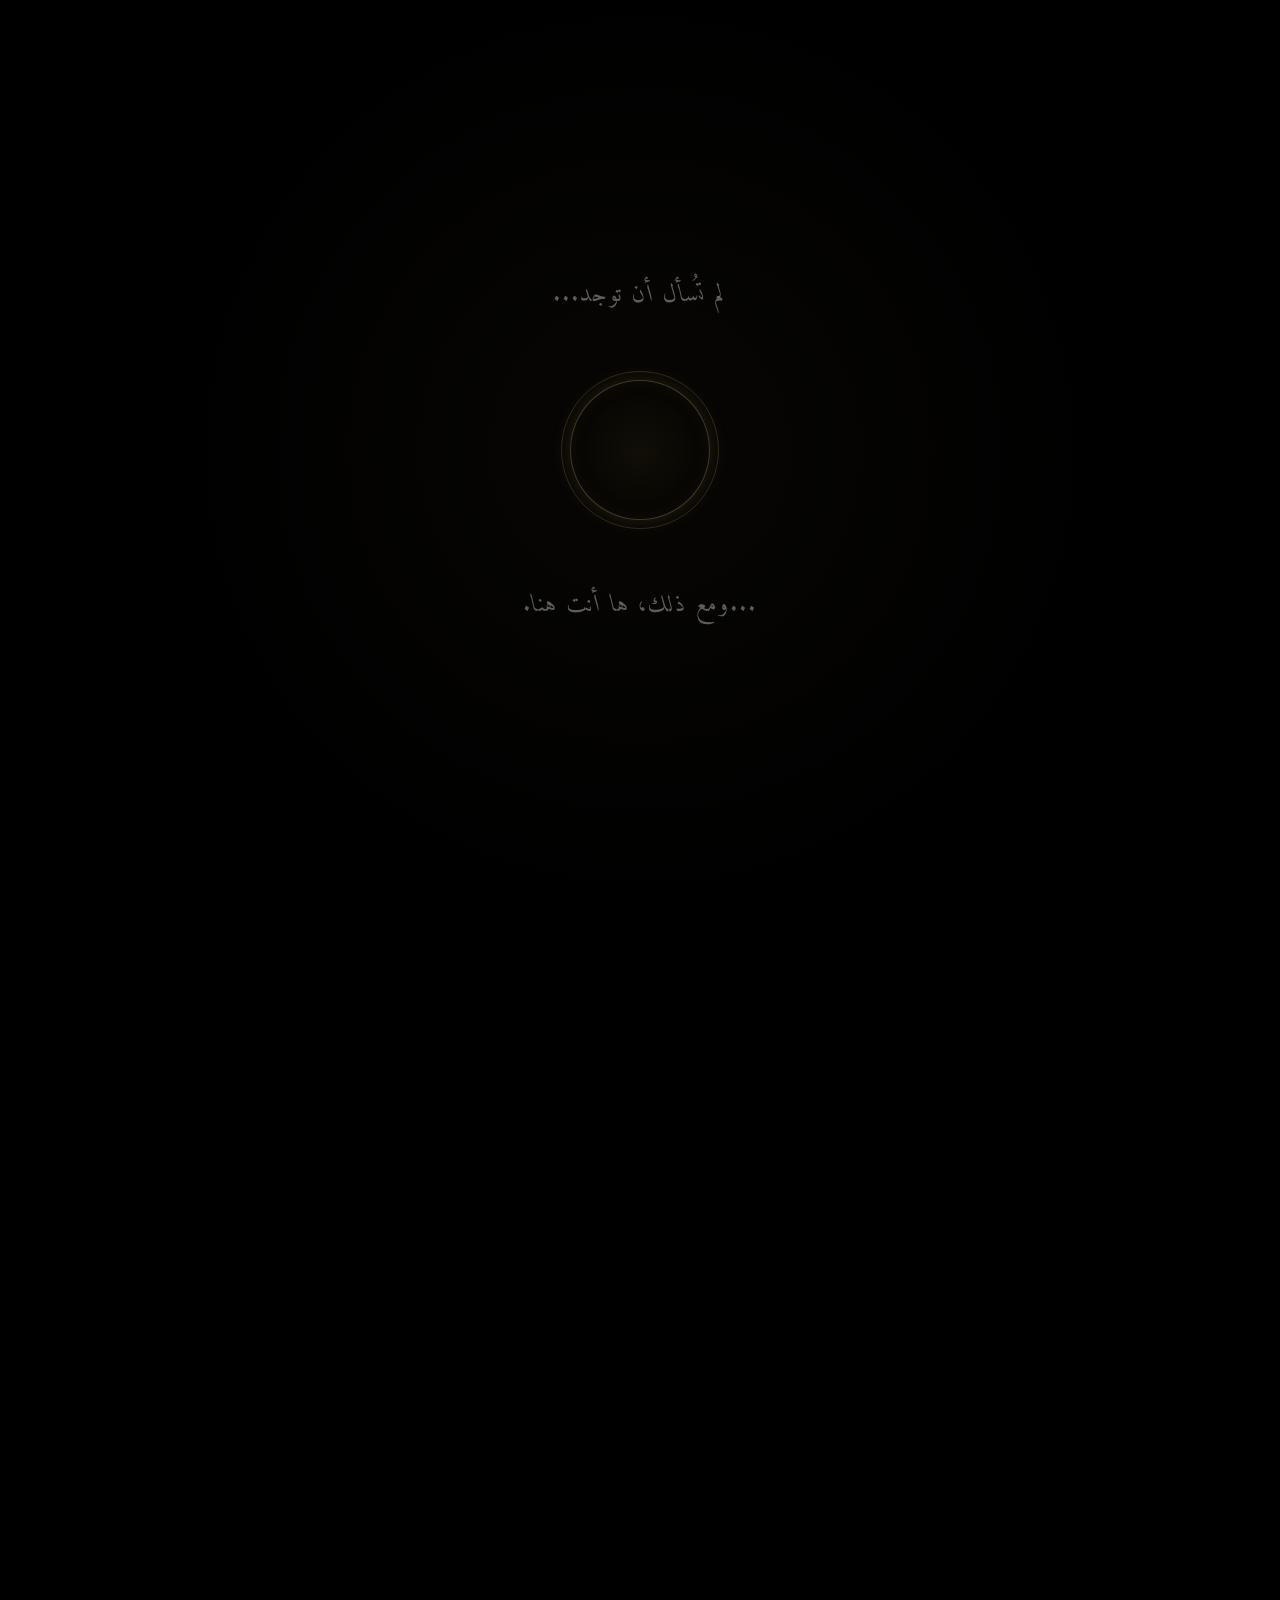
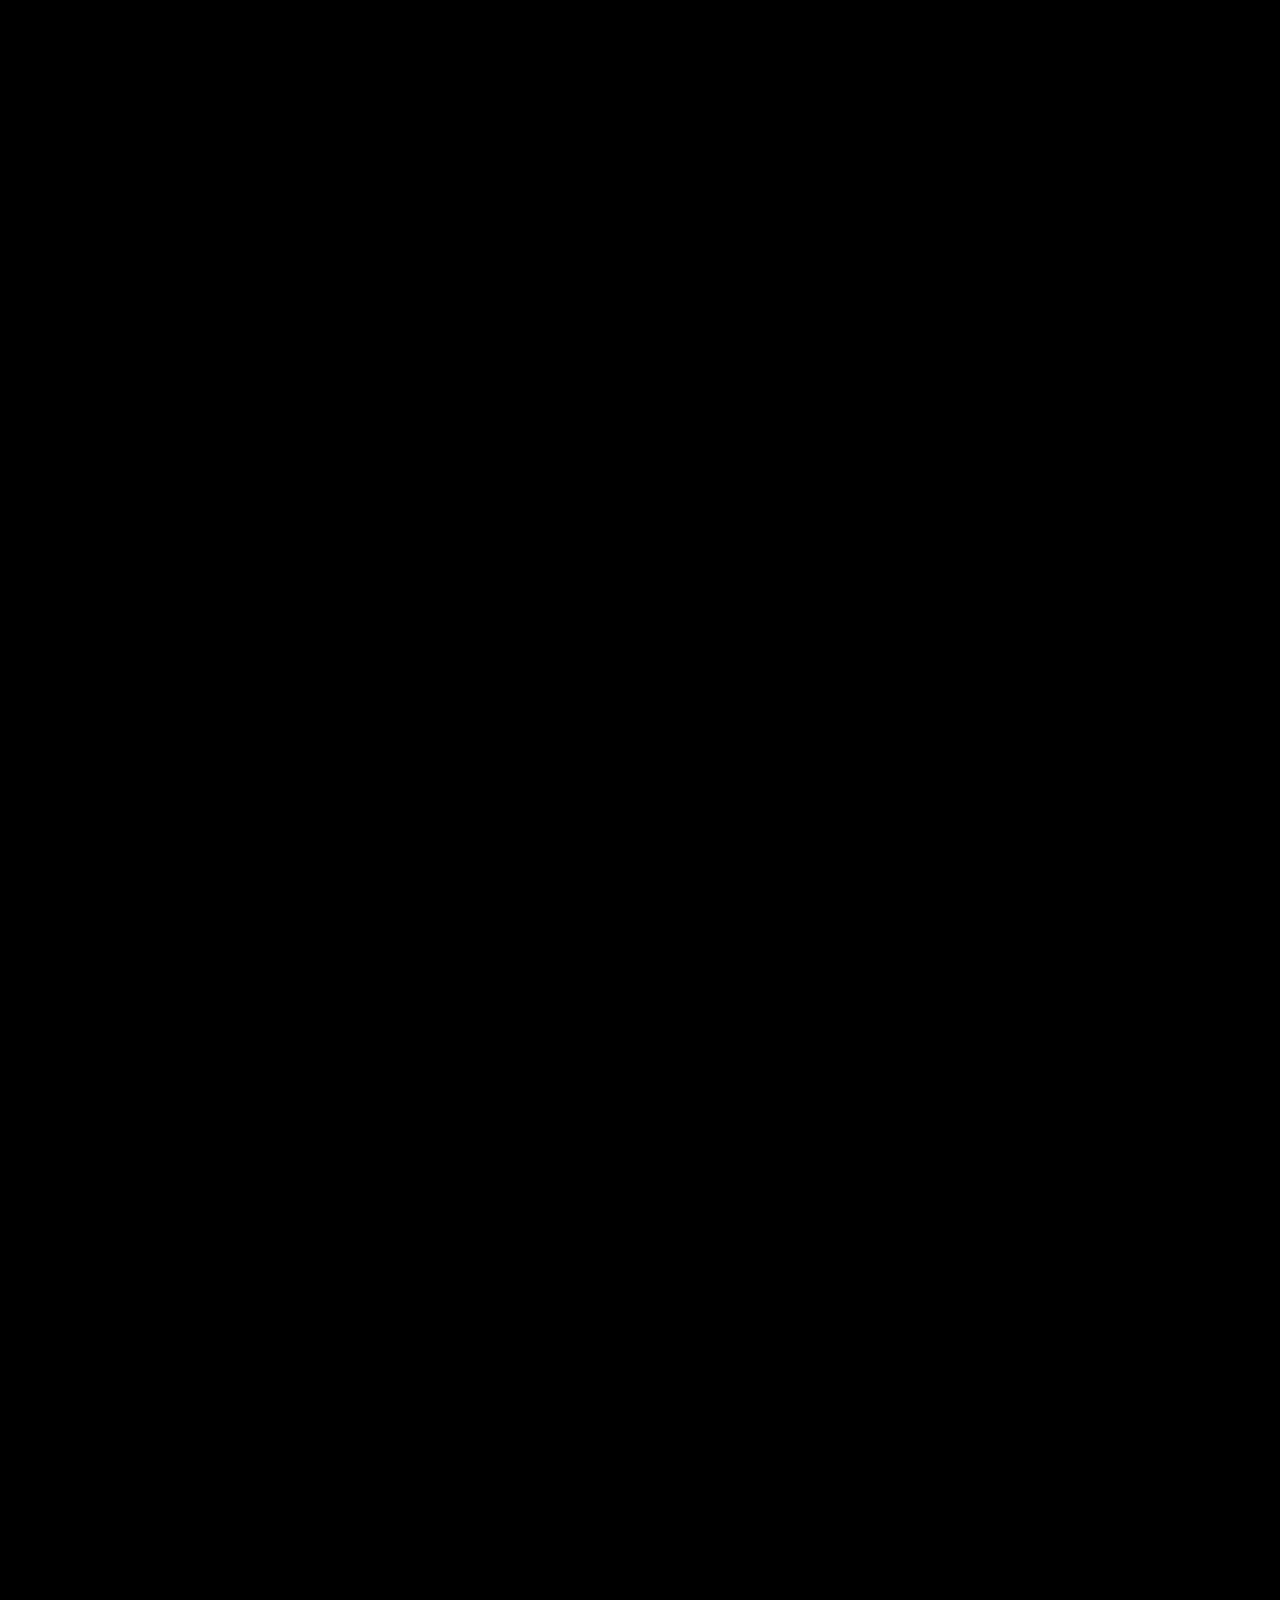
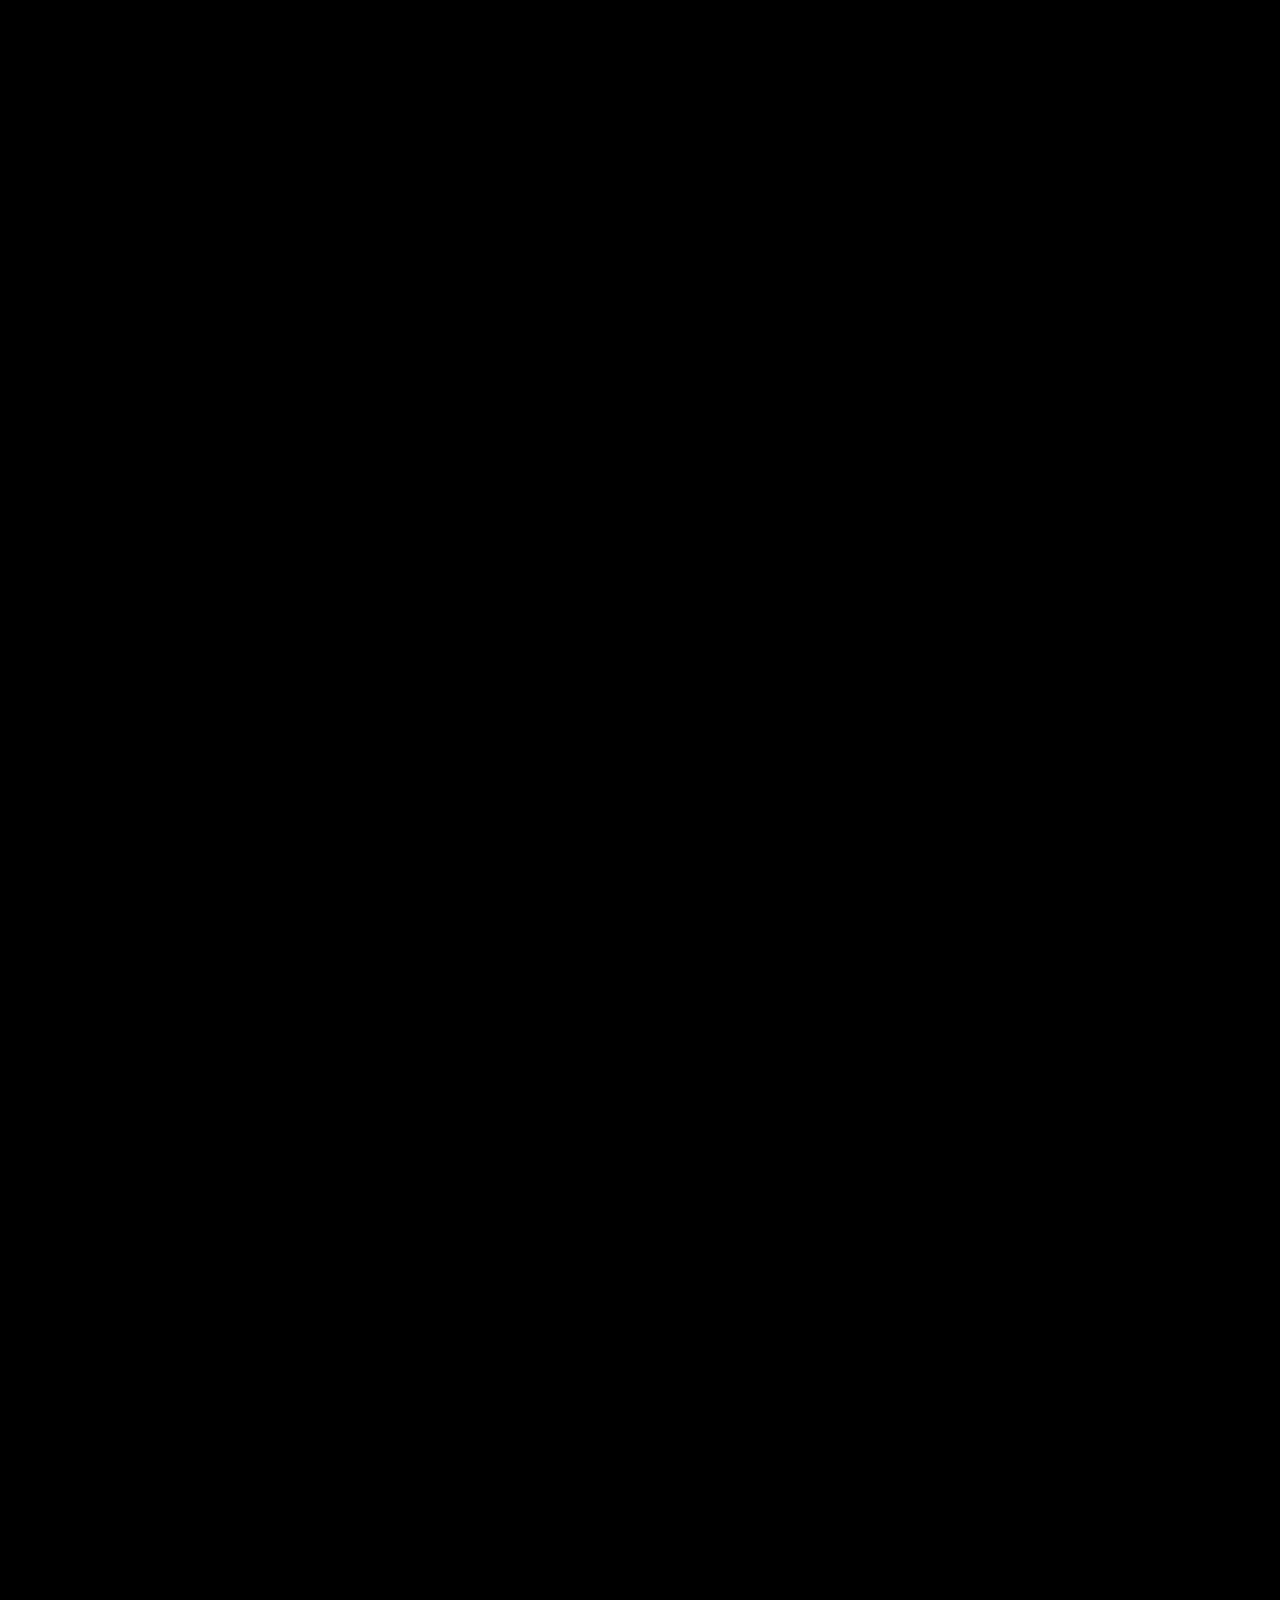
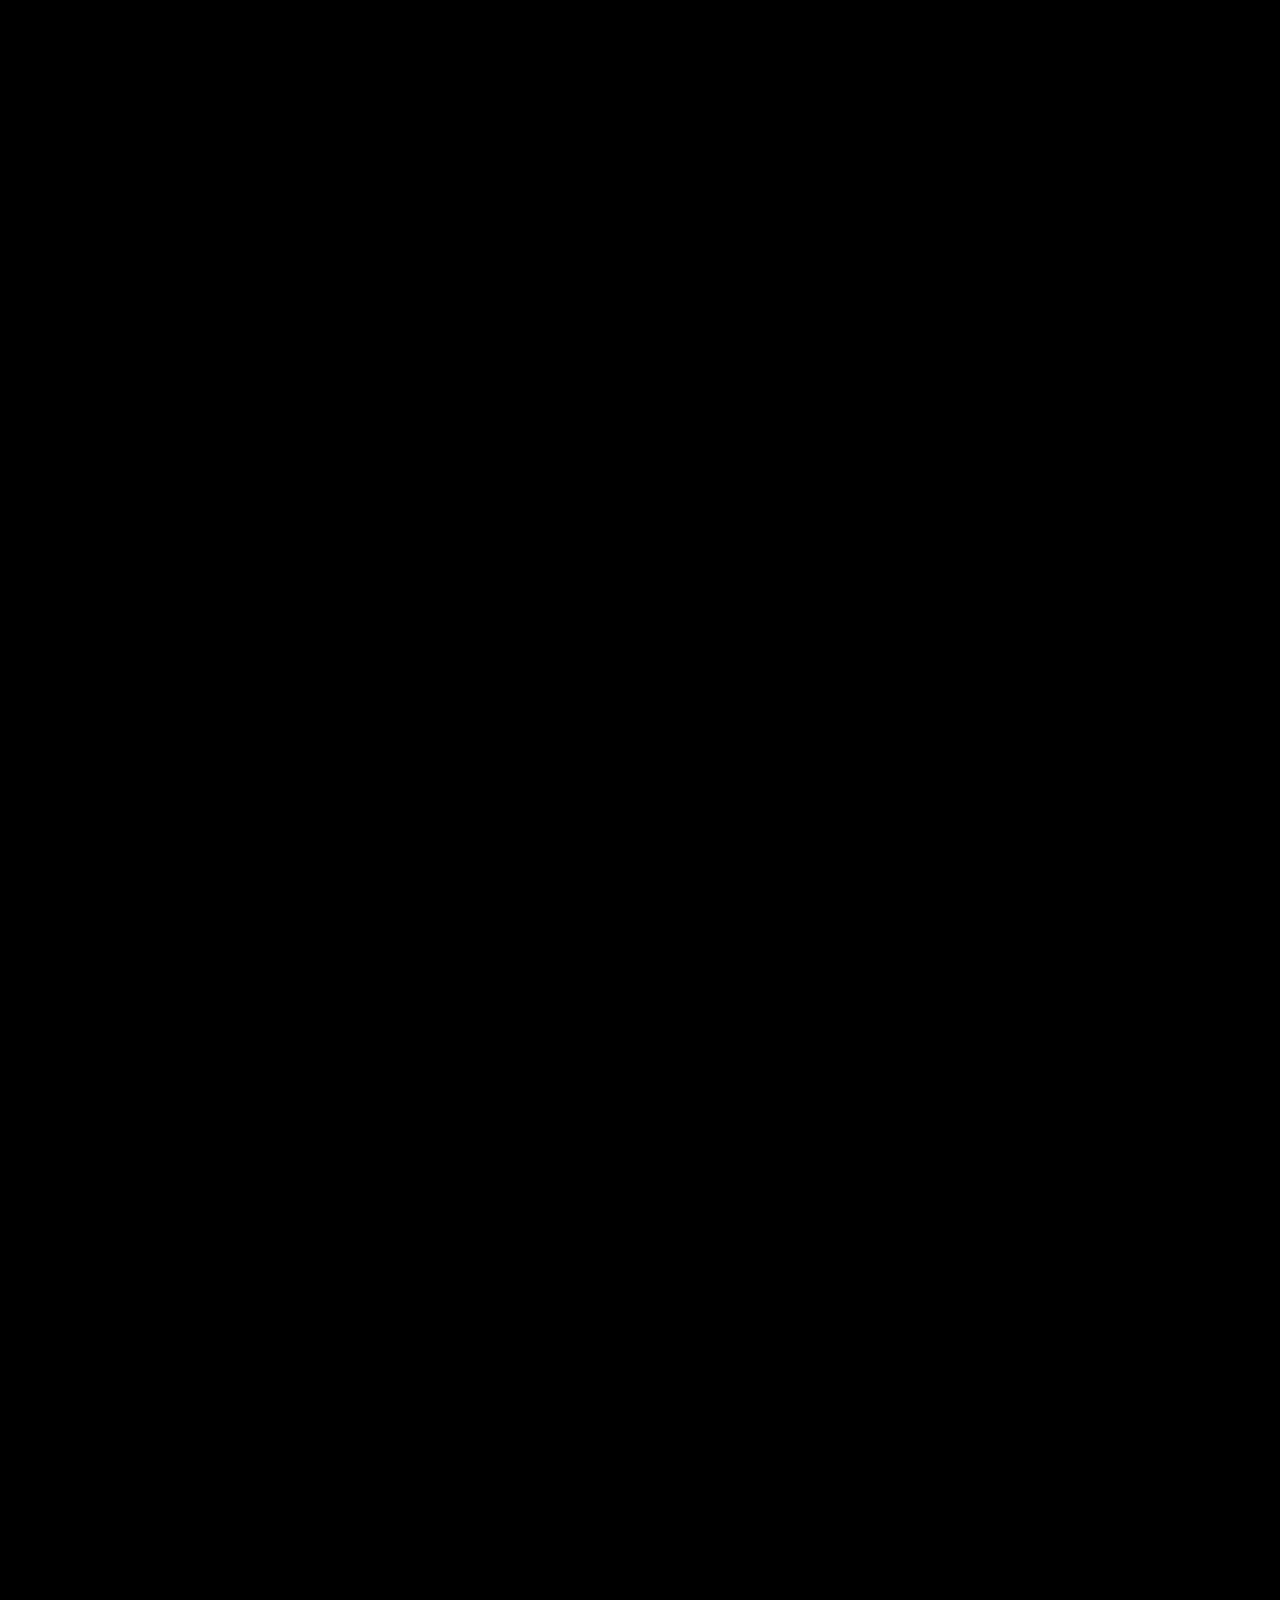
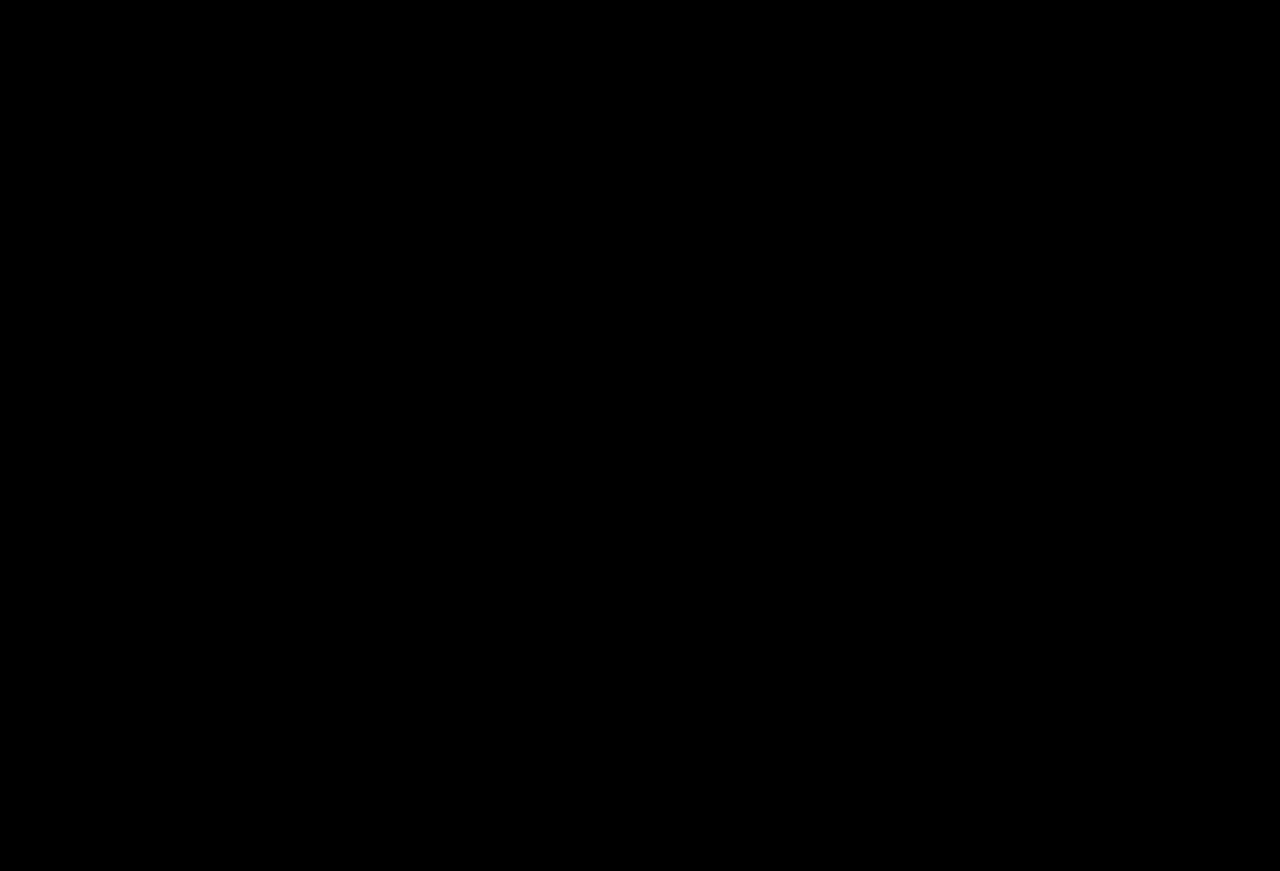
==== commit 16bc6214: "Rename deepseek_html_20261023_b98d7b.html to index.html" ====
--- a/index.html
+++ b/index.html
@@ -1,16 +1,16 @@
 <!DOCTYPE html>
-<html lang="en" dir="ltr">
+<html lang="ar" dir="rtl">
 <head>
 <meta charset="UTF-8">
 <meta name="viewport" content="width=device-width, initial-scale=1.0">
-<title>Echoes of the Absolute — أصداء المطلق</title>
+<title>أصداء المطلق — Echoes of the Absolute</title>
 <link rel="preconnect" href="https://fonts.googleapis.com">
 <link rel="preconnect" href="https://fonts.gstatic.com" crossorigin>
-<link href="https://fonts.googleapis.com/css2?family=Cormorant+Garamond:ital,wght@0,300;0,400;1,300;1,400&family=Amiri:ital,wght@0,400;1,400&family=Inter:wght@300;400;500&display=swap" rel="stylesheet">
+<link href="https://fonts.googleapis.com/css2?family=Cormorant+Garamond:ital,wght@0,300;0,400;1,300;1,400&family=Amiri:ital,wght@0,400;0,700;1,400&family=Inter:wght@300;400;500&display=swap" rel="stylesheet">
 
 <style>
 /* ============================================
-   RESET & BASE
+   RESET & TOKENS
    ============================================ */
 *, *::before, *::after {
   margin: 0; padding: 0; box-sizing: border-box;
@@ -19,22 +19,18 @@
 :root {
   --void: #000000;
   --charcoal: #0A0A0F;
-  --act1-bg: #1C1C28;
-  --act2-left: #5C2A3A;
-  --act2-right: #2A3A5C;
   --gold: #C9A961;
   --gold-light: #E8D5A0;
+  --gold-warm: #F5E6C8;
   --blue: #4A90D9;
   --purple: #6A4A8A;
   --bone: #E8E4DC;
-  --mist: #4A4A5A;
-  
-  --font-display: 'Cormorant Garamond', serif;
-  --font-arabic: 'Amiri', serif;
+  
+  --font-ar: 'Amiri', serif;
+  --font-en: 'Cormorant Garamond', serif;
   --font-ui: 'Inter', sans-serif;
   
   --ease-cinematic: cubic-bezier(0.65, 0, 0.35, 1);
-  --ease-soft: cubic-bezier(0.4, 0, 0.2, 1);
 }
 
 html { scroll-behavior: smooth; }
@@ -42,14 +38,16 @@
 body {
   background: var(--void);
   color: var(--bone);
-  font-family: var(--font-display);
+  font-family: var(--font-ar);
   overflow-x: hidden;
   min-height: 100vh;
-  cursor: default;
-}
+  transition: font-family 0.5s;
+}
+
+body[data-mode="englishPrimary"] { font-family: var(--font-en); }
 
 /* ============================================
-   THE PORTAL — البوابة الافتتاحية
+   PORTAL
    ============================================ */
 .portal {
   position: fixed;
@@ -59,19 +57,14 @@
   align-items: center;
   justify-content: center;
   z-index: 9999;
-  overflow: hidden;
-  transition: opacity 2s var(--ease-cinematic), transform 2s var(--ease-cinematic);
+  transition: opacity 2s var(--ease-cinematic);
 }
 
 .portal::before {
   content: '';
   position: absolute;
   inset: 0;
-  background: radial-gradient(
-    circle at center,
-    rgba(201, 169, 97, 0.03) 0%,
-    transparent 60%
-  );
+  background: radial-gradient(circle at center, rgba(201,169,97,0.04) 0%, transparent 60%);
   animation: portalGlow 4s ease-in-out infinite;
 }
 
@@ -91,21 +84,18 @@
   animation: portalFadeIn 3s var(--ease-cinematic) 0.5s forwards;
 }
 
-@keyframes portalFadeIn {
-  to { opacity: 1; }
-}
+@keyframes portalFadeIn { to { opacity: 1; } }
 
 .portal__line {
-  font-family: var(--font-display);
-  font-size: clamp(1rem, 2vw, 1.4rem);
-  font-weight: 300;
+  font-size: clamp(1.1rem, 2.2vw, 1.5rem);
+  font-weight: 400;
+  letter-spacing: 0.05em;
+  color: rgba(232, 228, 220, 0.4);
   font-style: italic;
-  letter-spacing: 0.15em;
-  color: rgba(232, 228, 220, 0.4);
-}
-
-.portal__line--top { animation: whisperPulse 6s ease-in-out infinite; }
-.portal__line--bottom { animation: whisperPulse 6s ease-in-out 2s infinite; }
+  animation: whisperPulse 6s ease-in-out infinite;
+}
+
+.portal__line--bottom { animation-delay: 2s; }
 
 @keyframes whisperPulse {
   0%, 100% { opacity: 0.3; }
@@ -119,9 +109,6 @@
   background: transparent;
   border: none;
   cursor: pointer;
-  display: flex;
-  align-items: center;
-  justify-content: center;
 }
 
 .portal__circle {
@@ -129,15 +116,9 @@
   inset: 0;
   border-radius: 50%;
   border: 1px solid rgba(201, 169, 97, 0.3);
-  background: radial-gradient(
-    circle,
-    rgba(201, 169, 97, 0.05) 0%,
-    transparent 70%
-  );
+  background: radial-gradient(circle, rgba(201, 169, 97, 0.05) 0%, transparent 70%);
   animation: heartbeat 2s ease-in-out infinite;
-  box-shadow:
-    0 0 20px rgba(201, 169, 97, 0.15),
-    inset 0 0 20px rgba(201, 169, 97, 0.05);
+  box-shadow: 0 0 20px rgba(201, 169, 97, 0.15), inset 0 0 20px rgba(201, 169, 97, 0.05);
 }
 
 .portal__circle::before,
@@ -150,9 +131,7 @@
   animation: ripple 3s ease-out infinite;
 }
 
-.portal__circle::after {
-  animation-delay: 1.5s;
-}
+.portal__circle::after { animation-delay: 1.5s; }
 
 @keyframes heartbeat {
   0%, 100% { transform: scale(1); opacity: 0.6; }
@@ -166,15 +145,13 @@
 
 .portal__text {
   font-family: var(--font-ui);
-  font-size: 0.75rem;
+  font-size: 0.7rem;
   letter-spacing: 0.5em;
   color: var(--gold);
   opacity: 0;
-  transform: translateY(8px);
   transition: all 0.6s var(--ease-cinematic);
-  pointer-events: none;
   position: absolute;
-  bottom: -60px;
+  bottom: -55px;
   left: 50%;
   transform: translate(-50%, 8px);
 }
@@ -182,10 +159,7 @@
 .portal__awaken:hover .portal__circle {
   transform: scale(1.15);
   border-color: rgba(201, 169, 97, 0.8);
-  box-shadow:
-    0 0 50px rgba(201, 169, 97, 0.5),
-    inset 0 0 30px rgba(201, 169, 97, 0.2);
-  animation-play-state: paused;
+  box-shadow: 0 0 50px rgba(201, 169, 97, 0.5);
 }
 
 .portal__awaken:hover .portal__text {
@@ -193,7 +167,6 @@
   transform: translate(-50%, 0);
 }
 
-/* لحظة الانفجار */
 .portal--awakening {
   animation: portalBurst 2.5s var(--ease-cinematic) forwards;
   pointer-events: none;
@@ -206,26 +179,17 @@
   100% { background: #000; transform: scale(12); opacity: 0; }
 }
 
-.portal--awakening .portal__content {
-  animation: contentBurst 1s var(--ease-soft) forwards;
-}
-
-@keyframes contentBurst {
-  to { opacity: 0; transform: scale(0.7); filter: blur(20px); }
-}
-
 /* ============================================
-   MAIN EXPERIENCE
+   EXPERIENCE BASE
    ============================================ */
 .experience {
-  position: relative;
   opacity: 0;
   transition: opacity 2s var(--ease-cinematic);
 }
 
 .experience--visible { opacity: 1; }
 
-/* شريط التقدم العلوي */
+/* Progress Bar */
 .progress-bar {
   position: fixed;
   top: 0;
@@ -235,26 +199,22 @@
   background: linear-gradient(90deg, var(--gold), var(--gold-light));
   box-shadow: 0 0 10px var(--gold);
   z-index: 1000;
-  transition: width 0.3s var(--ease-soft);
-}
-
-/* أزرار التحكم */
+  transition: width 0.2s linear;
+}
+
+/* Controls */
 .controls {
   position: fixed;
   top: 2rem;
-  right: 2rem;
+  left: 2rem;
   display: flex;
   gap: 0.75rem;
   z-index: 1000;
   opacity: 0;
-  animation: controlsIn 1s var(--ease-cinematic) 4s forwards;
-}
-
-@keyframes controlsIn {
-  to { opacity: 0.7; }
-}
-
-.controls:hover { opacity: 1; }
+  animation: controlsIn 1s 4s forwards;
+}
+
+@keyframes controlsIn { to { opacity: 0.8; } }
 
 .controls button {
   width: 44px;
@@ -264,12 +224,13 @@
   border: 1px solid rgba(201, 169, 97, 0.2);
   backdrop-filter: blur(20px);
   color: var(--gold);
-  font-size: 1rem;
+  font-size: 0.9rem;
   cursor: pointer;
   transition: all 0.3s var(--ease-cinematic);
   display: flex;
   align-items: center;
   justify-content: center;
+  font-family: var(--font-ui);
 }
 
 .controls button:hover {
@@ -278,8 +239,42 @@
   transform: scale(1.1);
 }
 
+/* Mode Selector */
+.mode-selector {
+  position: fixed;
+  top: 2rem;
+  right: 2rem;
+  display: flex;
+  gap: 0.4rem;
+  padding: 0.4rem;
+  background: rgba(10, 10, 15, 0.6);
+  border: 1px solid rgba(201, 169, 97, 0.2);
+  border-radius: 30px;
+  backdrop-filter: blur(20px);
+  z-index: 1000;
+  opacity: 0;
+  animation: controlsIn 1s 4s forwards;
+}
+
+.mode-selector button {
+  padding: 0.4rem 0.9rem;
+  border-radius: 20px;
+  background: transparent;
+  border: none;
+  color: rgba(232, 228, 220, 0.5);
+  font-family: var(--font-ui);
+  font-size: 0.75rem;
+  cursor: pointer;
+  transition: all 0.3s;
+}
+
+.mode-selector button.active {
+  background: rgba(201, 169, 97, 0.2);
+  color: var(--gold);
+}
+
 /* ============================================
-   ACT BASE STRUCTURE
+   ACTS
    ============================================ */
 .act {
   position: relative;
@@ -289,7 +284,6 @@
   justify-content: center;
   overflow: hidden;
   padding: 4rem 2rem;
-  transition: opacity 1s var(--ease-soft);
 }
 
 .act canvas.bg-canvas {
@@ -306,7 +300,6 @@
   inset: 0;
   z-index: 1;
   pointer-events: none;
-  transition: background 2s var(--ease-soft);
 }
 
 .act__content {
@@ -319,7 +312,7 @@
 }
 
 /* ============================================
-   POEM LINES
+   POEM — Arabic Primary
    ============================================ */
 .poem {
   display: flex;
@@ -328,12 +321,6 @@
 }
 
 .poem__line {
-  font-family: var(--font-display);
-  font-size: clamp(1.3rem, 2.8vw, 2.2rem);
-  line-height: 1.6;
-  font-weight: 300;
-  font-style: italic;
-  color: var(--bone);
   transition: all 1s var(--ease-cinematic);
   cursor: pointer;
   padding: 0.5rem;
@@ -346,37 +333,62 @@
   filter: blur(0);
   opacity: 1;
   transform: scale(1);
-  text-shadow:
-    0 0 25px rgba(201, 169, 97, 0.35),
-    0 0 50px rgba(201, 169, 97, 0.15);
-}
-
-.poem__line:hover {
-  opacity: 0.7;
-  filter: blur(2px);
-  transition: all 0.3s var(--ease-soft);
+  text-shadow: 0 0 25px rgba(201, 169, 97, 0.35), 0 0 50px rgba(201, 169, 97, 0.15);
+}
+
+.poem__primary {
+  font-family: var(--font-ar);
+  font-size: clamp(1.4rem, 3vw, 2.3rem);
+  line-height: 1.6;
+  font-weight: 400;
+  color: var(--bone);
+  display: block;
+}
+
+body[data-mode="englishPrimary"] .poem__primary {
+  font-family: var(--font-en);
+  font-style: italic;
+  font-weight: 300;
+}
+
+.poem__secondary {
+  font-family: var(--font-en);
+  font-size: clamp(0.85rem, 1.4vw, 1.05rem);
+  font-style: italic;
+  font-weight: 300;
+  color: rgba(232, 228, 220, 0.4);
+  margin-top: 0.5rem;
+  display: block;
+  transition: opacity 0.5s;
+}
+
+body[data-mode="englishPrimary"] .poem__secondary {
+  font-family: var(--font-ar);
+  font-style: normal;
+}
+
+body[data-mode="arabicOnly"] .poem__secondary,
+body[data-mode="englishOnly"] .poem__secondary {
+  display: none;
+}
+
+.poem__line--active .poem__secondary {
+  color: rgba(232, 228, 220, 0.6);
 }
 
 /* ============================================
-   ACT 1 — The Unchosen Arrival
+   ACT-SPECIFIC THEMES
    ============================================ */
-.act--1 { background: radial-gradient(ellipse at center, var(--act1-bg) 0%, var(--charcoal) 60%, var(--void) 100%); }
-.act--1 .act__overlay {
-  background: radial-gradient(ellipse at center, transparent 30%, rgba(0,0,0,0.8) 100%);
-}
-
-/* ============================================
-   ACT 2 — Geometry of the Shattered Hearth
-   ============================================ */
-.act--2 { background: var(--void); }
-
+.act--1 { background: radial-gradient(ellipse at center, #1C1C28 0%, #0A0A0F 60%, #000 100%); }
+.act--1 .act__overlay { background: radial-gradient(ellipse at center, transparent 30%, rgba(0,0,0,0.8) 100%); }
+
+.act--2 { background: #000; }
 .act--2 .act__overlay {
-  background:
-    linear-gradient(90deg,
-      rgba(92, 42, 58, 0.25) 0%,
-      rgba(0,0,0,0.9) 45%,
-      rgba(0,0,0,0.9) 55%,
-      rgba(42, 58, 92, 0.25) 100%);
+  background: linear-gradient(90deg,
+    rgba(92, 42, 58, 0.25) 0%,
+    rgba(0,0,0,0.9) 45%,
+    rgba(0,0,0,0.9) 55%,
+    rgba(42, 58, 92, 0.25) 100%);
 }
 
 .act--2 .split-glow {
@@ -389,30 +401,18 @@
   filter: blur(100px);
   opacity: 0.4;
   animation: glowBreathe 6s ease-in-out infinite;
-  pointer-events: none;
   z-index: 1;
 }
 
-.act--2 .split-glow--left {
-  left: -10%;
-  background: var(--act2-left);
-}
-
-.act--2 .split-glow--right {
-  right: -10%;
-  background: var(--act2-right);
-  animation-delay: 2s;
-}
+.act--2 .split-glow--left { left: -10%; background: #5C2A3A; }
+.act--2 .split-glow--right { right: -10%; background: #2A3A5C; animation-delay: 2s; }
 
 @keyframes glowBreathe {
   0%, 100% { opacity: 0.3; transform: translateY(-50%) scale(1); }
   50% { opacity: 0.6; transform: translateY(-50%) scale(1.15); }
 }
 
-/* ============================================
-   BRIDGE 1 — Cry of the Soul
-   ============================================ */
-.bridge { background: var(--void); }
+.bridge { background: #000; }
 
 .bridge__beam {
   position: absolute;
@@ -420,15 +420,8 @@
   left: 50%;
   width: 3px;
   height: 100%;
-  background: linear-gradient(180deg,
-    transparent 0%,
-    var(--gold) 20%,
-    var(--gold-light) 50%,
-    var(--gold) 80%,
-    transparent 100%);
-  box-shadow:
-    0 0 60px var(--gold),
-    0 0 120px rgba(201, 169, 97, 0.5);
+  background: linear-gradient(180deg, transparent 0%, var(--gold) 20%, var(--gold-light) 50%, var(--gold) 80%, transparent 100%);
+  box-shadow: 0 0 60px var(--gold), 0 0 120px rgba(201, 169, 97, 0.5);
   transform: translateX(-50%);
   z-index: 1;
   animation: beamPulse 3s ease-in-out infinite;
@@ -439,34 +432,16 @@
   50% { opacity: 1; width: 5px; }
 }
 
-.bridge .poem__line {
-  color: var(--gold-light);
-}
-
-.bridge .poem__line--active {
-  text-shadow:
-    0 0 30px rgba(201, 169, 97, 0.6),
-    0 0 60px rgba(201, 169, 97, 0.3);
-}
-
-/* ============================================
-   ACT 4 — The Labyrinth of Digital Mirage
-   ============================================ */
-.act--4 { background: radial-gradient(ellipse at top, rgba(74, 144, 217, 0.15) 0%, #0A1A2A 40%, var(--void) 100%); }
-
-.act--4 .poem__line--active {
+.bridge .poem__line--active { color: var(--gold-light); }
+.bridge .poem__line--active .poem__primary { color: var(--gold-light); }
+
+.act--4 { background: radial-gradient(ellipse at top, rgba(74, 144, 217, 0.15) 0%, #0A1A2A 40%, #000 100%); }
+.act--4 .poem__line--active .poem__primary {
   color: var(--blue);
-  text-shadow:
-    0 0 25px rgba(74, 144, 217, 0.6),
-    0 0 50px rgba(74, 144, 217, 0.3);
-}
-
-.notifications {
-  position: absolute;
-  inset: 0;
-  pointer-events: none;
-  z-index: 1;
-}
+  text-shadow: 0 0 25px rgba(74, 144, 217, 0.6), 0 0 50px rgba(74, 144, 217, 0.3);
+}
+
+.notifications { position: absolute; inset: 0; pointer-events: none; z-index: 1; }
 
 .notif {
   position: absolute;
@@ -489,23 +464,13 @@
   100% { opacity: 0; transform: translateY(-70px) scale(0.7); }
 }
 
-/* ============================================
-   ACT 3 — The Inverted Verdict
-   ============================================ */
-.act--3 { background: var(--void); }
-
-.act--3 .act__overlay {
-  background: radial-gradient(ellipse at center, rgba(138, 74, 90, 0.15) 0%, var(--void) 70%);
-}
-
-.act--3 .poem__line--active {
+.act--3 { background: #000; }
+.act--3 .act__overlay { background: radial-gradient(ellipse at center, rgba(138, 74, 90, 0.15) 0%, #000 70%); }
+.act--3 .poem__line--active .poem__primary {
   color: #AA5A6A;
-  text-shadow:
-    0 0 25px rgba(138, 74, 90, 0.6),
-    0 0 50px rgba(138, 74, 90, 0.3);
-}
-
-/* شظايا المرايا */
+  text-shadow: 0 0 25px rgba(138, 74, 90, 0.6), 0 0 50px rgba(138, 74, 90, 0.3);
+}
+
 .mirror-shards {
   position: absolute;
   inset: 0;
@@ -518,10 +483,7 @@
   position: absolute;
   width: 2px;
   height: 60%;
-  background: linear-gradient(180deg,
-    transparent 0%,
-    rgba(232, 228, 220, 0.15) 50%,
-    transparent 100%);
+  background: linear-gradient(180deg, transparent 0%, rgba(232, 228, 220, 0.15) 50%, transparent 100%);
   transform-origin: center;
   animation: shardShift 8s ease-in-out infinite;
 }
@@ -537,23 +499,13 @@
   50% { opacity: 0.6; transform: rotate(var(--rotate, 0deg)) translateY(-20px); }
 }
 
-/* ============================================
-   BRIDGE 2 — Confession of the Broken
-   ============================================ */
-.bridge--2 { background: var(--void); }
-
-.bridge--2 .act__overlay {
-  background: radial-gradient(ellipse at bottom, rgba(106, 74, 138, 0.2) 0%, var(--void) 70%);
-}
-
-.bridge--2 .poem__line--active {
+.bridge--2 { background: #000; }
+.bridge--2 .act__overlay { background: radial-gradient(ellipse at bottom, rgba(106, 74, 138, 0.2) 0%, #000 70%); }
+.bridge--2 .poem__line--active .poem__primary {
   color: #9A7ABA;
-  text-shadow:
-    0 0 30px rgba(106, 74, 138, 0.6),
-    0 0 60px rgba(106, 74, 138, 0.3);
-}
-
-/* موجات الماء */
+  text-shadow: 0 0 30px rgba(106, 74, 138, 0.6), 0 0 60px rgba(106, 74, 138, 0.3);
+}
+
 .water-waves {
   position: absolute;
   bottom: 0;
@@ -571,67 +523,26 @@
   left: -10%;
   width: 120%;
   height: 100%;
-  background: linear-gradient(180deg,
-    transparent 0%,
-    rgba(106, 74, 138, 0.1) 30%,
-    rgba(106, 74, 138, 0.2) 100%);
+  background: linear-gradient(180deg, transparent 0%, rgba(106, 74, 138, 0.1) 30%, rgba(106, 74, 138, 0.2) 100%);
   border-radius: 50% 50% 0 0;
   animation: waveFlow 8s ease-in-out infinite;
 }
 
-.wave:nth-child(2) {
-  animation-delay: 2s;
-  opacity: 0.6;
-  height: 80%;
-}
-
-.wave:nth-child(3) {
-  animation-delay: 4s;
-  opacity: 0.4;
-  height: 60%;
-}
+.wave:nth-child(2) { animation-delay: 2s; opacity: 0.6; height: 80%; }
+.wave:nth-child(3) { animation-delay: 4s; opacity: 0.4; height: 60%; }
 
 @keyframes waveFlow {
   0%, 100% { transform: translateX(0) scaleY(1); }
   50% { transform: translateX(-5%) scaleY(1.1); }
 }
 
-/* ============================================
-   ACT 5 — The Leap Toward the Absolute
-   ============================================ */
-.act--5 {
-  background: radial-gradient(ellipse at center top,
-    rgba(201, 169, 97, 0.2) 0%,
-    rgba(201, 169, 97, 0.05) 40%,
-    var(--void) 100%);
-}
-
-.act--5 .act__overlay {
-  background: radial-gradient(ellipse at center, transparent 20%, rgba(0,0,0,0.6) 100%);
-}
-
-.act--5 .poem__line--active {
+.act--5 { background: radial-gradient(ellipse at center top, rgba(201, 169, 97, 0.2) 0%, rgba(201, 169, 97, 0.05) 40%, #000 100%); }
+.act--5 .act__overlay { background: radial-gradient(ellipse at center, transparent 20%, rgba(0,0,0,0.6) 100%); }
+.act--5 .poem__line--active .poem__primary {
   color: var(--gold-light);
-  text-shadow:
-    0 0 40px rgba(201, 169, 97, 0.7),
-    0 0 80px rgba(201, 169, 97, 0.4);
-  animation: finalGlow 3s ease-in-out infinite;
-}
-
-@keyframes finalGlow {
-  0%, 100% {
-    text-shadow:
-      0 0 40px rgba(201, 169, 97, 0.7),
-      0 0 80px rgba(201, 169, 97, 0.4);
-  }
-  50% {
-    text-shadow:
-      0 0 60px rgba(201, 169, 97, 0.9),
-      0 0 120px rgba(201, 169, 97, 0.5);
-  }
-}
-
-/* شعاع ذهبي عملاق */
+  text-shadow: 0 0 40px rgba(201, 169, 97, 0.7), 0 0 80px rgba(201, 169, 97, 0.4);
+}
+
 .golden-ray {
   position: absolute;
   top: 0;
@@ -639,10 +550,7 @@
   width: 400px;
   height: 100vh;
   transform: translateX(-50%);
-  background: radial-gradient(ellipse at top,
-    rgba(201, 169, 97, 0.6) 0%,
-    rgba(201, 169, 97, 0.2) 30%,
-    transparent 70%);
+  background: radial-gradient(ellipse at top, rgba(201, 169, 97, 0.6) 0%, rgba(201, 169, 97, 0.2) 30%, transparent 70%);
   filter: blur(40px);
   z-index: 1;
   pointer-events: none;
@@ -655,7 +563,7 @@
 }
 
 /* ============================================
-   FINALE — نهاية الرحلة
+   FINALE — Soul Seal
    ============================================ */
 .finale {
   min-height: 100vh;
@@ -665,51 +573,219 @@
   justify-content: center;
   gap: 3rem;
   padding: 4rem 2rem;
-  background: radial-gradient(ellipse at center, #2A1F0A 0%, var(--void) 70%);
+  background: radial-gradient(ellipse at center, #2A1F0A 0%, #000 70%);
   text-align: center;
 }
 
 .finale__title {
-  font-family: var(--font-display);
+  font-family: var(--font-ar);
   font-size: clamp(1.8rem, 4vw, 3rem);
-  font-style: italic;
-  font-weight: 300;
+  font-weight: 400;
   color: var(--gold-light);
   text-shadow: 0 0 40px rgba(201, 169, 97, 0.6);
   animation: finalTitleGlow 4s ease-in-out infinite;
+}
+
+body[data-mode="englishPrimary"] .finale__title {
+  font-family: var(--font-en);
+  font-style: italic;
+}
+
+@keyframes finalTitleGlow {
+  0%, 100% { text-shadow: 0 0 40px rgba(201, 169, 97, 0.6); }
+  50% { text-shadow: 0 0 80px rgba(201, 169, 97, 0.9); }
+}
+
+.soul-seal {
+  width: 100%;
+  max-width: 700px;
+  display: flex;
+  flex-direction: column;
+  gap: 2rem;
   opacity: 0;
-  animation-fill-mode: forwards;
-}
-
-@keyframes finalTitleGlow {
-  0%, 100% { text-shadow: 0 0 40px rgba(201, 169, 97, 0.6); opacity: 0.9; }
-  50% { text-shadow: 0 0 80px rgba(201, 169, 97, 0.9); opacity: 1; }
-}
-
-.finale__panel {
+  animation: fadeIn 2s 1s forwards;
+}
+
+@keyframes fadeIn { to { opacity: 1; } }
+
+.soul-seal__prompt {
+  font-family: var(--font-ar);
+  font-size: clamp(1.1rem, 2vw, 1.5rem);
+  color: rgba(232, 228, 220, 0.7);
+  font-style: italic;
+  line-height: 1.7;
+}
+
+body[data-mode="englishPrimary"] .soul-seal__prompt {
+  font-family: var(--font-en);
+}
+
+.soul-seal__input-wrap {
+  position: relative;
+  width: 100%;
+  padding: 1.5rem;
+  background: rgba(10, 10, 15, 0.4);
+  backdrop-filter: blur(24px);
+  border: 1px solid rgba(201, 169, 97, 0.2);
+  border-radius: 16px;
+  box-shadow: 0 8px 32px rgba(0, 0, 0, 0.8);
+}
+
+.soul-seal__input {
+  width: 100%;
+  background: transparent;
+  border: none;
+  outline: none;
+  color: var(--bone);
+  font-family: var(--font-ar);
+  font-size: 1.1rem;
+  line-height: 1.7;
+  resize: none;
+  min-height: 100px;
+  text-align: right;
+}
+
+body[data-mode="englishPrimary"] .soul-seal__input {
+  font-family: var(--font-en);
+  font-style: italic;
+  text-align: left;
+}
+
+.soul-seal__input::placeholder {
+  color: rgba(232, 228, 220, 0.25);
+}
+
+.soul-seal__counter {
+  position: absolute;
+  bottom: 0.75rem;
+  left: 1rem;
+  font-family: var(--font-ui);
+  font-size: 0.7rem;
+  color: rgba(232, 228, 220, 0.3);
+}
+
+.soul-seal__btn {
+  padding: 1rem 2.5rem;
+  background: rgba(201, 169, 97, 0.1);
+  border: 1px solid rgba(201, 169, 97, 0.4);
+  border-radius: 8px;
+  color: var(--gold);
+  font-family: var(--font-ui);
+  font-size: 0.9rem;
+  letter-spacing: 0.1em;
+  cursor: pointer;
+  transition: all 0.4s var(--ease-cinematic);
+  align-self: center;
+}
+
+.soul-seal__btn:hover {
+  background: rgba(201, 169, 97, 0.2);
+  border-color: var(--gold);
+  box-shadow: 0 0 25px rgba(201, 169, 97, 0.4);
+  transform: translateY(-2px);
+}
+
+.soul-seal__btn:disabled {
+  opacity: 0.3;
+  cursor: not-allowed;
+}
+
+.soul-seal__confirmation {
+  font-family: var(--font-ar);
+  font-size: 1rem;
+  color: var(--gold);
+  opacity: 0;
+  transition: opacity 1s;
+}
+
+.soul-seal__confirmation.visible { opacity: 1; }
+
+/* Soul Wall */
+.soul-wall {
+  width: 100%;
+  max-width: 900px;
+  margin-top: 2rem;
+  padding-top: 2rem;
+  border-top: 1px solid rgba(201, 169, 97, 0.1);
+}
+
+.soul-wall__title {
+  font-family: var(--font-ar);
+  font-size: 1rem;
+  color: rgba(232, 228, 220, 0.4);
+  letter-spacing: 0.3em;
+  margin-bottom: 1.5rem;
+  font-weight: 400;
+}
+
+body[data-mode="englishPrimary"] .soul-wall__title {
+  font-family: var(--font-ui);
+  letter-spacing: 0.4em;
+}
+
+.soul-wall__grid {
+  display: grid;
+  grid-template-columns: repeat(auto-fill, minmax(260px, 1fr));
+  gap: 1rem;
+}
+
+.soul-card {
+  padding: 1.2rem;
+  background: rgba(10, 10, 15, 0.4);
+  backdrop-filter: blur(15px);
+  border: 1px solid rgba(201, 169, 97, 0.1);
+  border-radius: 12px;
+  text-align: right;
+  transition: all 0.4s;
+  animation: soulCardIn 0.8s var(--ease-cinematic);
+}
+
+@keyframes soulCardIn {
+  from { opacity: 0; transform: translateY(10px); }
+  to { opacity: 1; transform: translateY(0); }
+}
+
+.soul-card:hover {
+  border-color: rgba(201, 169, 97, 0.3);
+  transform: translateY(-3px);
+}
+
+.soul-card__text {
+  font-family: var(--font-ar);
+  font-size: 0.95rem;
+  color: rgba(232, 228, 220, 0.85);
+  line-height: 1.6;
+  margin-bottom: 0.8rem;
+  font-style: italic;
+}
+
+body[data-mode="englishPrimary"] .soul-card__text {
+  font-family: var(--font-en);
+}
+
+.soul-card__date {
+  font-family: var(--font-ui);
+  font-size: 0.7rem;
+  color: rgba(232, 228, 220, 0.3);
+  letter-spacing: 0.1em;
+}
+
+/* Finale buttons */
+.finale__actions {
   display: flex;
   gap: 1rem;
   flex-wrap: wrap;
   justify-content: center;
-  padding: 1.5rem;
-  background: rgba(10, 10, 15, 0.4);
-  backdrop-filter: blur(24px) saturate(180%);
-  border: 1px solid rgba(201, 169, 97, 0.15);
-  border-radius: 16px;
-  box-shadow:
-    0 8px 32px rgba(0, 0, 0, 0.8),
-    inset 0 1px 0 rgba(255, 255, 255, 0.05);
 }
 
 .finale__btn {
-  padding: 0.75rem 1.5rem;
+  padding: 0.8rem 1.8rem;
   background: transparent;
   border: 1px solid rgba(201, 169, 97, 0.3);
   border-radius: 8px;
   color: var(--gold);
   font-family: var(--font-ui);
   font-size: 0.85rem;
-  letter-spacing: 0.1em;
   cursor: pointer;
   transition: all 0.4s var(--ease-cinematic);
 }
@@ -717,95 +793,160 @@
 .finale__btn:hover {
   border-color: var(--gold);
   background: rgba(201, 169, 97, 0.1);
-  box-shadow: 0 0 25px rgba(201, 169, 97, 0.3);
   transform: translateY(-2px);
 }
 
 /* ============================================
-   TRANSLATION TOGGLE
+   CALIBRATION MODE
    ============================================ */
-.poem__translation {
-  font-family: var(--font-arabic);
-  font-size: 0.85em;
-  color: rgba(232, 228, 220, 0.5);
-  font-style: normal;
-  margin-top: 0.5rem;
-  opacity: 0;
-  transform: translateY(-5px);
-  transition: all 0.6s var(--ease-soft);
+.calibration-modal {
+  position: fixed;
+  inset: 0;
+  background: rgba(0,0,0,0.95);
+  z-index: 5000;
   display: none;
-}
-
-.poem__line--active .poem__translation,
-.poem__line:hover .poem__translation {
-  opacity: 0.8;
-  transform: translateY(0);
-}
-
-.translation-on .poem__translation {
-  display: block;
+  flex-direction: column;
+  padding: 2rem;
+  overflow-y: auto;
+}
+
+.calibration-modal.visible { display: flex; }
+
+.calibration-modal__header {
+  display: flex;
+  justify-content: space-between;
+  align-items: center;
+  margin-bottom: 2rem;
+  padding-bottom: 1rem;
+  border-bottom: 1px solid rgba(201, 169, 97, 0.2);
+}
+
+.calibration-modal__title {
+  color: var(--gold);
+  font-family: var(--font-ui);
+  font-size: 1.2rem;
+}
+
+.calibration-modal__close {
+  background: transparent;
+  border: 1px solid rgba(201, 169, 97, 0.3);
+  color: var(--gold);
+  padding: 0.5rem 1rem;
+  border-radius: 6px;
+  cursor: pointer;
+  font-family: var(--font-ui);
+}
+
+.calibration-list {
+  display: flex;
+  flex-direction: column;
+  gap: 0.75rem;
+}
+
+.calibration-item {
+  display: grid;
+  grid-template-columns: 60px 1fr 100px;
+  gap: 1rem;
+  align-items: center;
+  padding: 0.75rem;
+  background: rgba(20, 20, 30, 0.5);
+  border: 1px solid rgba(201, 169, 97, 0.1);
+  border-radius: 8px;
+}
+
+.calibration-item__time {
+  font-family: var(--font-ui);
+  color: var(--gold);
+  font-size: 0.9rem;
+  text-align: center;
+}
+
+.calibration-item__text {
+  color: var(--bone);
+  font-family: var(--font-ar);
+  font-size: 0.9rem;
+}
+
+.calibration-item__set {
+  padding: 0.4rem;
+  background: rgba(201, 169, 97, 0.1);
+  border: 1px solid rgba(201, 169, 97, 0.3);
+  color: var(--gold);
+  border-radius: 6px;
+  cursor: pointer;
+  font-family: var(--font-ui);
+  font-size: 0.7rem;
 }
 
 /* ============================================
-   SCROLL INDICATOR
+   AUDIO CONTROLS
    ============================================ */
-.scroll-hint {
+.audio-bar {
   position: fixed;
   bottom: 2rem;
   left: 50%;
   transform: translateX(-50%);
   display: flex;
-  flex-direction: column;
   align-items: center;
-  gap: 0.5rem;
-  z-index: 100;
+  gap: 1rem;
+  padding: 0.75rem 1.5rem;
+  background: rgba(10, 10, 15, 0.7);
+  border: 1px solid rgba(201, 169, 97, 0.2);
+  border-radius: 30px;
+  backdrop-filter: blur(20px);
+  z-index: 999;
   opacity: 0;
-  animation: scrollHintIn 1s var(--ease-cinematic) 6s forwards;
+  animation: controlsIn 1s 5s forwards;
+}
+
+.audio-bar__play {
+  width: 36px;
+  height: 36px;
+  border-radius: 50%;
+  background: rgba(201, 169, 97, 0.15);
+  border: 1px solid rgba(201, 169, 97, 0.4);
   color: var(--gold);
+  cursor: pointer;
+  font-size: 0.9rem;
+  transition: all 0.3s;
+}
+
+.audio-bar__play:hover {
+  background: rgba(201, 169, 97, 0.25);
+}
+
+.audio-bar__time {
   font-family: var(--font-ui);
-  font-size: 0.7rem;
-  letter-spacing: 0.3em;
-}
-
-@keyframes scrollHintIn {
-  to { opacity: 0.5; }
-}
-
-.scroll-hint__arrow {
-  width: 1px;
-  height: 40px;
-  background: linear-gradient(180deg, transparent, var(--gold), transparent);
-  animation: scrollArrow 2s ease-in-out infinite;
-}
-
-@keyframes scrollArrow {
-  0%, 100% { transform: translateY(0); opacity: 0.5; }
-  50% { transform: translateY(8px); opacity: 1; }
-}
-
-/* ============================================
-   RESPONSIVE
-   ============================================ */
+  font-size: 0.75rem;
+  color: rgba(232, 228, 220, 0.6);
+  min-width: 100px;
+  text-align: center;
+}
+
 @media (max-width: 768px) {
-  .poem__line { font-size: 1.1rem; }
-  .controls { top: 1rem; right: 1rem; }
-  .portal__awaken { width: 100px; height: 100px; }
+  .poem__primary { font-size: 1.2rem; }
+  .poem__secondary { font-size: 0.8rem; }
+  .controls, .mode-selector { top: 1rem; }
+  .controls { left: 1rem; }
+  .mode-selector { right: 1rem; }
+  .audio-bar { bottom: 1rem; padding: 0.5rem 1rem; }
+  .soul-wall__grid { grid-template-columns: 1fr; }
 }
 </style>
 </head>
-<body>
+<body data-mode="arabicPrimary">
 
 <!-- ==========================================
-     THE PORTAL
+     PORTAL
      ========================================== -->
 <div class="portal" id="portal">
   <div class="portal__content">
-    <p class="portal__line portal__line--top">You were not asked to exist...</p>
-    <button class="portal__awaken" id="awakenBtn" aria-label="Awaken">
+    <p class="portal__line portal__line--top">لم تُسأل أن توجد...</p>
+    <button class="portal__awaken" id="awakenBtn">
       <span class="portal__circle"></span>
-      <span class="portal__text">AWAKEN</span>
+      <span class="portal__text">استيقظ</span>
     </button>
-    <p class="portal__line portal__line--bottom">...yet here you are.</p>
+    <p class="portal__line portal__line--bottom">...ومع ذلك، ها أنت هنا.</p>
   </div>
 </div>
 
@@ -817,93 +958,58 @@
 
   <!-- Controls -->
   <div class="controls">
-    <button id="soundToggle" title="Toggle Sound">🔊</button>
-    <button id="translateToggle" title="Translate">ع</button>
-    <button id="restartBtn" title="Restart">↺</button>
+    <button id="calibrateBtn" title="معايرة التوقيتات">🎯</button>
+    <button id="restartBtn" title="إعادة">↺</button>
   </div>
 
+  <!-- Mode Selector -->
+  <div class="mode-selector">
+    <button data-mode="arabicPrimary" class="active">عربي</button>
+    <button data-mode="englishPrimary">EN</button>
+    <button data-mode="arabicOnly">ع</button>
+  </div>
+
+  <!-- Audio Bar -->
+  <div class="audio-bar">
+    <button class="audio-bar__play" id="playBtn">▶</button>
+    <span class="audio-bar__time" id="timeDisplay">0:00 / 2:40</span>
+  </div>
+
+  <audio id="bgMusic" preload="auto">
+    <source src="https://files.catbox.moe/77u8m5.mp3" type="audio/mpeg">
+  </audio>
+
   <!-- ============ ACT 1 ============ -->
-  <section class="act act--1" data-act="1" data-time="0">
+  <section class="act act--1" data-act="1">
     <canvas class="bg-canvas" id="canvas-act1"></canvas>
     <div class="act__overlay"></div>
     <div class="act__content">
-      <div class="poem" data-poem="act1">
-        <p class="poem__line" data-time="2">
-          August ends the heat but leaves the cold inside.
-          <span class="poem__translation">ينتهي آبُّ بالحرارة، ويترك البردَ في الداخل.</span>
-        </p>
-        <p class="poem__line" data-time="7">
-          Born to a world that feels like where spirits go to hide.
-          <span class="poem__translation">وُلدتُ في عالمٍ يبدو كمكانٍ تختبئ فيه الأرواح.</span>
-        </p>
-        <p class="poem__line" data-time="13">
-          A peaceful facade but underneath the fracturing bone.
-          <span class="poem__translation">واجهةٌ هادئة، لكن تحتَها عظمٌ يتشظّى.</span>
-        </p>
-        <p class="poem__line" data-time="19">
-          Living in a crowd but entirely and hopelessly alone.
-          <span class="poem__translation">أعيشُ وسط الزحام، لكنني وحدي تماماً وبلا أمل.</span>
-        </p>
-      </div>
+      <div class="poem" data-poem="act1"></div>
     </div>
   </section>
 
   <!-- ============ ACT 2 ============ -->
-  <section class="act act--2" data-act="2" data-time="28">
+  <section class="act act--2" data-act="2">
     <div class="split-glow split-glow--left"></div>
     <div class="split-glow split-glow--right"></div>
     <canvas class="bg-canvas" id="canvas-act2"></canvas>
     <div class="act__overlay"></div>
     <div class="act__content">
-      <div class="poem" data-poem="act2">
-        <p class="poem__line" data-time="29">
-          Two roofs now define the architecture of our pain.
-          <span class="poem__translation">سقفان الآن يرسمان هندسةَ وجعِنا.</span>
-        </p>
-        <p class="poem__line" data-time="34">
-          They scream as shadows wash themselves in hatred to the marrow,
-          <span class="poem__translation">يصرخان، بينما تغتسل الظلالُ بالكراهية حتى النخاع،</span>
-        </p>
-        <p class="poem__line" data-time="39">
-          a poison in the well.
-          <span class="poem__translation">سُمٌّ في البئر.</span>
-        </p>
-        <p class="poem__line" data-time="42">
-          We are quiet prisoners in this domestic hell.
-          <span class="poem__translation">نحن سجناءُ صامتون في هذا الجحيم المنزلي.</span>
-        </p>
-      </div>
+      <div class="poem" data-poem="act2"></div>
     </div>
   </section>
 
   <!-- ============ BRIDGE 1 ============ -->
-  <section class="act bridge bridge--1" data-act="bridge1" data-time="48">
+  <section class="act bridge bridge--1" data-act="bridge1">
     <div class="bridge__beam"></div>
     <canvas class="bg-canvas" id="canvas-bridge1"></canvas>
     <div class="act__content">
-      <div class="poem" data-poem="bridge1">
-        <p class="poem__line" data-time="49">
-          Grant me the light I seek to find.
-          <span class="poem__translation">هبني النورَ الذي أبحث عنه.</span>
-        </p>
-        <p class="poem__line" data-time="53">
-          Leave all the scars, let it all behind.
-          <span class="poem__translation">اترك كلَّ الندوب، دَعْها كلَّها خلفي.</span>
-        </p>
-        <p class="poem__line" data-time="57">
-          Forgive the ghost that I became today.
-          <span class="poem__translation">اغفر للشبح الذي صرتُه اليوم.</span>
-        </p>
-        <p class="poem__line" data-time="62">
-          Watch my fractured ache get so clean away.
-          <span class="poem__translation">انظر إلى وجعي المكسور كيف يزول نظيفاً.</span>
-        </p>
-      </div>
+      <div class="poem" data-poem="bridge1"></div>
     </div>
   </section>
 
   <!-- ============ ACT 4 ============ -->
-  <section class="act act--4" data-act="4" data-time="68">
+  <section class="act act--4" data-act="4">
     <canvas class="bg-canvas" id="canvas-act4"></canvas>
     <div class="act__overlay"></div>
     <div class="notifications">
@@ -914,62 +1020,28 @@
       <span class="notif">❤️</span>
     </div>
     <div class="act__content">
-      <div class="poem" data-poem="act4">
-        <p class="poem__line" data-time="69">
-          My brother shares the silence, but we do not speak at all.
-          <span class="poem__translation">يشاركني أخي الصمت، لكننا لا نتكلم أبداً.</span>
-        </p>
-        <p class="poem__line" data-time="73">
-          Two ghosts just passing softly through the plaster and the wall.
-          <span class="poem__translation">شبحان يمرّان بهدوء عبر الجبس والجدار.</span>
-        </p>
-        <p class="poem__line" data-time="77">
-          The screen becomes my sanctuary, my altar, and my cage.
-          <span class="poem__translation">تصبح الشاشةُ ملاذي ومذبحي وقفصي.</span>
-        </p>
-        <p class="poem__line" data-time="81">
-          Flipping through the empty pictures, turning every hollow page.
-          <span class="poem__translation">أقلّب الصورَ الفارغة، وأطوي كلَّ صفحةٍ جوفاء.</span>
-        </p>
-        <p class="poem__line" data-time="85">
-          Trapped inside the glow where artificial angels lie and weep.
-          <span class="poem__translation">محبوسٌ داخل التوهج حيث تكذب الملائكةُ الاصطناعية وتبكي.</span>
-        </p>
-        <p class="poem__line" data-time="89">
-          Losing all my waking hours to this heavy toxic sleep.
-          <span class="poem__translation">أفقد كلَّ ساعاتِ صحوي في هذا النومِ الثقيل السام.</span>
-        </p>
-      </div>
+      <div class="poem" data-poem="act4"></div>
     </div>
   </section>
 
   <!-- ============ ACT 3 ============ -->
-  <section class="act act--3" data-act="3" data-time="92">
+  <section class="act act--3" data-act="3">
     <div class="mirror-shards">
-      <div class="shard" style="--rotate: 15deg;"></div>
-      <div class="shard" style="--rotate: -8deg;"></div>
-      <div class="shard" style="--rotate: 22deg;"></div>
-      <div class="shard" style="--rotate: -15deg;"></div>
-      <div class="shard" style="--rotate: 10deg;"></div>
+      <div class="shard"></div>
+      <div class="shard"></div>
+      <div class="shard"></div>
+      <div class="shard"></div>
+      <div class="shard"></div>
     </div>
     <canvas class="bg-canvas" id="canvas-act3"></canvas>
     <div class="act__overlay"></div>
     <div class="act__content">
-      <div class="poem" data-poem="act3">
-        <p class="poem__line" data-time="93">
-          They call me disrespectful, but they cannot see my face.
-          <span class="poem__translation">يسمّونني عاقّاً، لكنهم لا يرون وجهي.</span>
-        </p>
-        <p class="poem__line" data-time="99">
-          Drowning in the heavy silence of this fractured hollow space.
-          <span class="poem__translation">أغرق في الصمتِ الثقيل لهذا الفراغِ المتشظّي الأجوف.</span>
-        </p>
-      </div>
+      <div class="poem" data-poem="act3"></div>
     </div>
   </section>
 
   <!-- ============ BRIDGE 2 ============ -->
-  <section class="act bridge bridge--2" data-act="bridge2" data-time="112">
+  <section class="act bridge bridge--2" data-act="bridge2">
     <canvas class="bg-canvas" id="canvas-bridge2"></canvas>
     <div class="water-waves">
       <div class="wave"></div>
@@ -978,95 +1050,258 @@
     </div>
     <div class="act__overlay"></div>
     <div class="act__content">
-      <div class="poem" data-poem="bridge2">
-        <p class="poem__line" data-time="113">
-          Broken love.
-          <span class="poem__translation">حبٌّ مكسور.</span>
-        </p>
-        <p class="poem__line" data-time="116">
-          I love them both, but we are standing on a burning shore.
-          <span class="poem__translation">أحبّهما كليهما، لكننا نقف على شاطئٍ محترق.</span>
-        </p>
-        <p class="poem__line" data-time="121">
-          I don't wanna carry all this bitterness anymore.
-          <span class="poem__translation">لم أعد أريد حملَ كلِّ هذه المرارة.</span>
-        </p>
-        <p class="poem__line" data-time="125">
-          I wanna bow my head and find a sacred kind of peace.
-          <span class="poem__translation">أريد أن أحني رأسي وأجد سلاماً مقدّساً.</span>
-        </p>
-        <p class="poem__line" data-time="129">
-          Let the waters rise and let this endless surge cease.
-          <span class="poem__translation">دعِ المياهَ تعلو، ودعْ هذا المدَّ اللانهائي يتوقف.</span>
-        </p>
-      </div>
+      <div class="poem" data-poem="bridge2"></div>
     </div>
   </section>
 
   <!-- ============ ACT 5 ============ -->
-  <section class="act act--5" data-act="5" data-time="132">
+  <section class="act act--5" data-act="5">
     <div class="golden-ray"></div>
     <canvas class="bg-canvas" id="canvas-act5"></canvas>
     <div class="act__overlay"></div>
     <div class="act__content">
-      <div class="poem" data-poem="act5">
-        <p class="poem__line" data-time="133">
-          To be made whole again, to step out of this blinding shade.
-          <span class="poem__translation">أن أُعادَ كاملاً من جديد، وأن أخرج من هذا الظلِّ المُعمي.</span>
-        </p>
-        <p class="poem__line" data-time="138">
-          Stand before the heavens absolutely unafraid.
-          <span class="poem__translation">أقفُ أمام السماوات بلا خوفٍ على الإطلاق.</span>
-        </p>
-        <p class="poem__line" data-time="143">
-          Make me better, make me whole again.
-          <span class="poem__translation">اجعلني أفضل، اجعلني كاملاً من جديد.</span>
-        </p>
-        <p class="poem__line" data-time="148">
-          Make me whole again.
-          <span class="poem__translation">اجعلني كاملاً من جديد.</span>
-        </p>
-        <p class="poem__line" data-time="152">
-          Let the new day wash away the old pain.
-          <span class="poem__translation">دعِ اليومَ الجديد يغسل الألمَ القديم.</span>
-        </p>
-        <p class="poem__line" data-time="157">
-          Wash away the old pain.
-          <span class="poem__translation">اغسل الألمَ القديم.</span>
-        </p>
-      </div>
+      <div class="poem" data-poem="act5"></div>
     </div>
   </section>
 
-  <!-- ============ FINALE ============ -->
+  <!-- ============ FINALE — Soul Seal ============ -->
   <section class="finale" id="finale">
-    <h1 class="finale__title">"And the soul remembered..."</h1>
-    <div class="finale__panel">
-      <button class="finale__btn" onclick="location.reload()">↺ Replay the Journey</button>
-      <button class="finale__btn" onclick="shareQuote()">✨ Share the Light</button>
+    <h1 class="finale__title">"وحينها... تذكّرت الروح"</h1>
+    
+    <div class="soul-seal">
+      <p class="soul-seal__prompt">ما الذي تغيّرَ فيك... بعد هذه الرحلة؟</p>
+      <div class="soul-seal__input-wrap">
+        <textarea 
+          class="soul-seal__input" 
+          id="soulInput"
+          placeholder="اكتب سطراً واحداً... فقط سطراً..."
+          maxlength="280"
+        ></textarea>
+        <span class="soul-seal__counter" id="soulCounter">0 / 280</span>
+      </div>
+      <button class="soul-seal__btn" id="sealBtn" disabled>اختم روحك</button>
+      <p class="soul-seal__confirmation" id="sealConfirmation">✦ خُتمت روحك ✦</p>
+    </div>
+
+    <div class="soul-wall" id="soulWall">
+      <h2 class="soul-wall__title">جدار الأرواح</h2>
+      <div class="soul-wall__grid" id="soulWallGrid"></div>
+    </div>
+
+    <div class="finale__actions">
+      <button class="finale__btn" onclick="location.reload()">↺ إعادة الرحلة</button>
+      <button class="finale__btn" onclick="shareQuote()">✨ شارك النور</button>
     </div>
   </section>
-
-  <div class="scroll-hint">
-    <span>SCROLL</span>
-    <div class="scroll-hint__arrow"></div>
+</div>
+
+<!-- ==========================================
+     CALIBRATION MODAL
+     ========================================== -->
+<div class="calibration-modal" id="calibrationModal">
+  <div class="calibration-modal__header">
+    <h2 class="calibration-modal__title">🎯 معايرة التوقيتات</h2>
+    <button class="calibration-modal__close" id="calibClose">إغلاق</button>
   </div>
+  <p style="color: rgba(232,228,220,0.6); margin-bottom: 1.5rem; font-family: var(--font-ar);">
+    شغّل الأغنية، وعند سماع كل جملة، اضغط "الآن" لتسجيل توقيتها.
+  </p>
+  <div class="calibration-list" id="calibrationList"></div>
 </div>
 
 <script>
 /* ============================================
-   PARTICLE ENGINE — محرك الجزيئات السينمائي
+   DATA — Arabic + English
+   ============================================ */
+const POEM_DATA = {
+  act1: [
+    { ar: "ينتهي آبُّ بالحرارة، ويترك البردَ يسكنُ في الداخل.", en: "August ends the heat but leaves the cold inside.", start: 2, end: 7 },
+    { ar: "وُلدتُ في عالمٍ يبدو كمأوىً تختبئ فيه الأرواح.", en: "Born to a world that feels like where spirits go to hide.", start: 7, end: 13 },
+    { ar: "واجهةٌ هادئة، لكن تحتَها العظمُ يتشظّى.", en: "A peaceful facade but underneath the fracturing bone.", start: 13, end: 19 },
+    { ar: "أعيشُ وسط الزحام، وحدي تماماً... وبلا أمل.", en: "Living in a crowd but entirely and hopelessly alone.", start: 19, end: 27 }
+  ],
+  act2: [
+    { ar: "سقفانِ الآن يرسمانِ هندسةَ وجعِنا.", en: "Two roofs now define the architecture of our pain.", start: 29, end: 34 },
+    { ar: "يصرخان، بينما تغتسلُ الظلالُ بالكراهيةِ حتى النخاع.", en: "They scream as shadows wash themselves in hatred to the marrow,", start: 34, end: 39 },
+    { ar: "سُمٌّ في البئر.", en: "a poison in the well.", start: 39, end: 42 },
+    { ar: "نحن سجناءُ صامتون في هذا الجحيمِ المنزلي.", en: "We are quiet prisoners in this domestic hell.", start: 42, end: 47 }
+  ],
+  bridge1: [
+    { ar: "هبني النورَ الذي أبحثُ عنه.", en: "Grant me the light I seek to find.", start: 49, end: 53 },
+    { ar: "اترك كلَّ الندوب، دَعْها كلَّها خلفي.", en: "Leave all the scars, let it all behind.", start: 53, end: 57 },
+    { ar: "اغفر للشبحِ الذي صرتُه اليوم.", en: "Forgive the ghost that I became today.", start: 57, end: 62 },
+    { ar: "انظر إلى وجعي المكسور... كيف يزولُ نظيفاً.", en: "Watch my fractured ache get so clean away.", start: 62, end: 67 }
+  ],
+  act4: [
+    { ar: "يشاركني أخي الصمت، لكننا لا نتكلمُ أبداً.", en: "My brother shares the silence, but we do not speak at all.", start: 69, end: 73 },
+    { ar: "شبحان يمرّانِ بهدوء عبر الجبسِ والجدار.", en: "Two ghosts just passing softly through the plaster and the wall.", start: 73, end: 77 },
+    { ar: "تصبحُ الشاشةُ ملاذي... ومذبحي... وقفصي.", en: "The screen becomes my sanctuary, my altar, and my cage.", start: 77, end: 81 },
+    { ar: "أقلّبُ الصورَ الفارغة، وأطوي كلَّ صفحةٍ جوفاء.", en: "Flipping through the empty pictures, turning every hollow page.", start: 81, end: 85 },
+    { ar: "محبوسٌ داخل التوهج، حيث تكذبُ الملائكةُ الاصطناعيةُ وتبكي.", en: "Trapped inside the glow where artificial angels lie and weep.", start: 85, end: 89 },
+    { ar: "أفقدُ كلَّ ساعاتِ صحوي في هذا النومِ الثقيلِ السام.", en: "Losing all my waking hours to this heavy toxic sleep.", start: 89, end: 92 }
+  ],
+  act3: [
+    { ar: "يسمّونني عاقّاً... لكنهم لا يرونَ وجهي.", en: "They call me disrespectful, but they cannot see my face.", start: 93, end: 99 },
+    { ar: "أغرقُ في الصمتِ الثقيلِ لهذا الفراغِ المتشظّي الأجوف.", en: "Drowning in the heavy silence of this fractured hollow space.", start: 99, end: 107 }
+  ],
+  bridge2: [
+    { ar: "حبٌّ مكسور.", en: "Broken love.", start: 113, end: 116 },
+    { ar: "أحبّهما كليهما، لكننا نقفُ على شاطئٍ محترق.", en: "I love them both, but we are standing on a burning shore.", start: 116, end: 121 },
+    { ar: "لم أعد أريدُ حملَ كلِّ هذه المرارة.", en: "I don't wanna carry all this bitterness anymore.", start: 121, end: 125 },
+    { ar: "أريدُ أن أحنيَ رأسي... وأجدَ سلاماً مقدّساً.", en: "I wanna bow my head and find a sacred kind of peace.", start: 125, end: 129 },
+    { ar: "دعِ المياهَ تعلو... ودعْ هذا المدَّ اللانهائي يتوقف.", en: "Let the waters rise and let this endless surge cease.", start: 129, end: 132 }
+  ],
+  act5: [
+    { ar: "أن أُعادَ كاملاً من جديد، وأن أخرجَ من هذا الظلِّ المُعمي.", en: "To be made whole again, to step out of this blinding shade.", start: 133, end: 138 },
+    { ar: "أقفُ أمام السماواتِ... بلا خوفٍ على الإطلاق.", en: "Stand before the heavens absolutely unafraid.", start: 138, end: 143 },
+    { ar: "اجعلني أفضل... اجعلني كاملاً من جديد.", en: "Make me better, make me whole again.", start: 143, end: 148 },
+    { ar: "اجعلني كاملاً من جديد.", en: "Make me whole again.", start: 148, end: 152 },
+    { ar: "دعِ اليومَ الجديد يغسلُ الألمَ القديم.", en: "Let the new day wash away the old pain.", start: 152, end: 157 },
+    { ar: "اغسلِ الألمَ القديم.", en: "Wash away the old pain.", start: 157, end: 160 }
+  ]
+};
+
+const ACTS_ORDER = ['act1', 'act2', 'bridge1', 'act4', 'act3', 'bridge2', 'act5'];
+
+const ACT_RANGES = {
+  act1: { start: 0, end: 28 },
+  act2: { start: 28, end: 48 },
+  bridge1: { start: 48, end: 68 },
+  act4: { start: 68, end: 92 },
+  act3: { start: 92, end: 112 },
+  bridge2: { start: 112, end: 132 },
+  act5: { start: 132, end: 160 }
+};
+
+/* ============================================
+   RENDER POEM LINES
+   ============================================ */
+function renderPoems() {
+  ACTS_ORDER.forEach(actId => {
+    const container = document.querySelector(`.poem[data-poem="${actId}"]`);
+    if (!container || !POEM_DATA[actId]) return;
+    
+    container.innerHTML = POEM_DATA[actId].map((line, idx) => `
+      <p class="poem__line" data-act="${actId}" data-index="${idx}" data-start="${line.start}" data-end="${line.end}">
+        <span class="poem__primary">${line.ar}</span>
+        <span class="poem__secondary">${line.en}</span>
+      </p>
+    `).join('');
+  });
+}
+
+/* ============================================
+   AUDIO SYNC ENGINE
+   ============================================ */
+class AudioSyncEngine {
+  constructor(audio) {
+    this.audio = audio;
+    this.currentAct = null;
+    this.currentLineEl = null;
+    this.lastAct = null;
+    this.onActChange = null;
+    this.onLineChange = null;
+    
+    this.audio.addEventListener('timeupdate', () => this.tick());
+  }
+
+  tick() {
+    const t = this.audio.currentTime;
+    
+    // Find current act
+    let currentActId = null;
+    for (const [actId, range] of Object.entries(ACT_RANGES)) {
+      if (t >= range.start && t < range.end) {
+        currentActId = actId;
+        break;
+      }
+    }
+    
+    // Handle act change
+    if (currentActId && currentActId !== this.currentAct) {
+      this.currentAct = currentActId;
+      if (this.onActChange) this.onActChange(currentActId);
+    }
+    
+    // Find current line within act
+    if (currentActId && POEM_DATA[currentActId]) {
+      const lines = POEM_DATA[currentActId];
+      let activeIdx = -1;
+      
+      for (let i = 0; i < lines.length; i++) {
+        if (t >= lines[i].start && t < lines[i].end) {
+          activeIdx = i;
+          break;
+        }
+      }
+      
+      if (activeIdx >= 0) {
+        const el = document.querySelector(
+          `.poem[data-poem="${currentActId}"] .poem__line[data-index="${activeIdx}"]`
+        );
+        if (el && el !== this.currentLineEl) {
+          this.setActiveLine(el);
+        }
+      }
+    }
+    
+    this.updateProgress();
+    this.updateTimeDisplay();
+  }
+
+  setActiveLine(el) {
+    if (this.currentLineEl) this.currentLineEl.classList.remove('poem__line--active');
+    this.currentLineEl = el;
+    el.classList.add('poem__line--active');
+    
+    // Auto-scroll to the act
+    const act = el.closest('.act');
+    if (act && !this.isScrollingManually()) {
+      this.scrollToAct(act);
+    }
+  }
+
+  isScrollingManually() {
+    return Date.now() - (window._lastUserScroll || 0) < 3000;
+  }
+
+  scrollToAct(act) {
+    if (!act) return;
+    const rect = act.getBoundingClientRect();
+    const isVisible = rect.top >= -100 && rect.bottom <= window.innerHeight + 100;
+    
+    if (!isVisible) {
+      act.scrollIntoView({ behavior: 'smooth', block: 'start' });
+    }
+  }
+
+  updateProgress() {
+    const pct = (this.audio.currentTime / this.audio.duration) * 100 || 0;
+    document.getElementById('progressBar').style.width = pct + '%';
+  }
+
+  updateTimeDisplay() {
+    const fmt = s => `${Math.floor(s/60)}:${String(Math.floor(s%60)).padStart(2,'0')}`;
+    const display = document.getElementById('timeDisplay');
+    if (display && this.audio.duration) {
+      display.textContent = `${fmt(this.audio.currentTime)} / ${fmt(this.audio.duration)}`;
+    }
+  }
+}
+
+/* ============================================
+   PARTICLE ENGINE
    ============================================ */
 class ParticleField {
-  constructor(canvas, options = {}) {
+  constructor(canvas, opts = {}) {
     this.canvas = canvas;
     this.ctx = canvas.getContext('2d');
+    this.color = opts.color || '201, 169, 97';
+    this.count = opts.count || 60;
+    this.speed = opts.speed || 0.3;
+    this.size = opts.size || 2;
+    this.direction = opts.direction || 'up';
     this.particles = [];
-    this.color = options.color || '201, 169, 97';
-    this.count = options.count || 60;
-    this.speed = options.speed || 0.3;
-    this.size = options.size || 2;
-    this.direction = options.direction || 'up';
     this.resize();
     this.init();
     this.animate();
@@ -1074,9 +1309,10 @@
   }
 
   resize() {
-    this.canvas.width = this.canvas.offsetWidth * window.devicePixelRatio;
-    this.canvas.height = this.canvas.offsetHeight * window.devicePixelRatio;
-    this.ctx.scale(window.devicePixelRatio, window.devicePixelRatio);
+    const dpr = window.devicePixelRatio || 1;
+    this.canvas.width = this.canvas.offsetWidth * dpr;
+    this.canvas.height = this.canvas.offsetHeight * dpr;
+    this.ctx.scale(dpr, dpr);
     this.w = this.canvas.offsetWidth;
     this.h = this.canvas.offsetHeight;
   }
@@ -1088,9 +1324,7 @@
         x: Math.random() * this.w,
         y: Math.random() * this.h,
         vx: (Math.random() - 0.5) * this.speed,
-        vy: this.direction === 'up'
-          ? -Math.random() * this.speed - 0.1
-          : Math.random() * this.speed + 0.1,
+        vy: this.direction === 'up' ? -Math.random() * this.speed - 0.1 : Math.random() * this.speed + 0.1,
         size: Math.random() * this.size + 0.5,
         opacity: Math.random() * 0.5 + 0.1,
         twinkle: Math.random() * Math.PI * 2
@@ -1105,12 +1339,12 @@
       p.y += p.vy;
       p.twinkle += 0.02;
       const opacity = p.opacity * (0.6 + Math.sin(p.twinkle) * 0.4);
-
+      
       if (p.y < -10) p.y = this.h + 10;
       if (p.y > this.h + 10) p.y = -10;
       if (p.x < -10) p.x = this.w + 10;
       if (p.x > this.w + 10) p.x = -10;
-
+      
       this.ctx.beginPath();
       this.ctx.arc(p.x, p.y, p.size, 0, Math.PI * 2);
       this.ctx.fillStyle = `rgba(${this.color}, ${opacity})`;
@@ -1124,29 +1358,26 @@
   setColor(color) { this.color = color; }
 }
 
-/* ============================================
-   NEURAL NETWORK — الشبكة العصبية للفصل الرابع
-   ============================================ */
 class NeuralNetwork {
   constructor(canvas) {
     this.canvas = canvas;
     this.ctx = canvas.getContext('2d');
-    this.nodes = [];
     this.resize();
     this.init();
     this.animate();
     window.addEventListener('resize', () => this.resize());
   }
-
+  
   resize() {
-    this.canvas.width = this.canvas.offsetWidth * window.devicePixelRatio;
-    this.canvas.height = this.canvas.offsetHeight * window.devicePixelRatio;
-    this.ctx.scale(window.devicePixelRatio, window.devicePixelRatio);
+    const dpr = window.devicePixelRatio || 1;
+    this.canvas.width = this.canvas.offsetWidth * dpr;
+    this.canvas.height = this.canvas.offsetHeight * dpr;
+    this.ctx.scale(dpr, dpr);
     this.w = this.canvas.offsetWidth;
     this.h = this.canvas.offsetHeight;
     this.init();
   }
-
+  
   init() {
     this.nodes = [];
     for (let i = 0; i < 25; i++) {
@@ -1160,39 +1391,36 @@
       });
     }
   }
-
+  
   animate() {
     this.ctx.clearRect(0, 0, this.w, this.h);
-
-    // رسم الخطوط
+    
     this.nodes.forEach((n1, i) => {
       this.nodes.forEach((n2, j) => {
         if (i >= j) return;
         const dx = n1.x - n2.x;
         const dy = n1.y - n2.y;
-        const dist = Math.sqrt(dx * dx + dy * dy);
+        const dist = Math.sqrt(dx*dx + dy*dy);
         if (dist < 150) {
           this.ctx.beginPath();
           this.ctx.moveTo(n1.x, n1.y);
           this.ctx.lineTo(n2.x, n2.y);
-          this.ctx.strokeStyle = `rgba(74, 144, 217, ${0.15 * (1 - dist / 150)})`;
+          this.ctx.strokeStyle = `rgba(74, 144, 217, ${0.15 * (1 - dist/150)})`;
           this.ctx.lineWidth = 0.5;
           this.ctx.stroke();
         }
       });
     });
-
-    // رسم النقاط
+    
     this.nodes.forEach(n => {
       n.x += n.vx;
       n.y += n.vy;
       n.pulse += 0.03;
-
       if (n.x < 0 || n.x > this.w) n.vx *= -1;
       if (n.y < 0 || n.y > this.h) n.vy *= -1;
-
+      
       const glow = 0.5 + Math.sin(n.pulse) * 0.5;
-
+      
       this.ctx.beginPath();
       this.ctx.arc(n.x, n.y, n.r, 0, Math.PI * 2);
       this.ctx.fillStyle = `rgba(74, 144, 217, ${glow * 0.8})`;
@@ -1200,126 +1428,243 @@
       this.ctx.shadowColor = `rgba(74, 144, 217, ${glow})`;
       this.ctx.fill();
     });
-
+    
     requestAnimationFrame(() => this.animate());
   }
 }
 
 /* ============================================
-   SCROLL-SYNC ENGINE
+   SOUL SEAL
    ============================================ */
-const scrollEngine = {
-  currentAct: null,
-  lines: document.querySelectorAll('.poem__line'),
-  acts: document.querySelectorAll('.act'),
-
-  init() {
-    this.lines.forEach(line => {
-      line.addEventListener('click', () => {
-        const poem = line.closest('.poem');
-        poem.querySelectorAll('.poem__line').forEach(l => l.classList.remove('poem__line--active'));
-        line.classList.add('poem__line--active');
+class SoulSeal {
+  constructor() {
+    this.storageKey = 'echoes_soul_seals';
+    this.seals = JSON.parse(localStorage.getItem(this.storageKey) || '[]');
+  }
+
+  add(text) {
+    if (!text.trim()) return null;
+    const seal = {
+      id: Date.now(),
+      text: text.trim().slice(0, 280),
+      timestamp: new Date().toISOString(),
+      lang: document.documentElement.lang
+    };
+    this.seals.unshift(seal);
+    if (this.seals.length > 50) this.seals.pop();
+    localStorage.setItem(this.storageKey, JSON.stringify(this.seals));
+    return seal;
+  }
+
+  renderWall() {
+    const grid = document.getElementById('soulWallGrid');
+    if (!grid) return;
+    
+    if (this.seals.length === 0) {
+      grid.innerHTML = '<p style="color: rgba(232,228,220,0.3); font-family: var(--font-ar); font-size: 0.9rem;">لا توجد أختام بعد. كن أول من يختم روحه.</p>';
+      return;
+    }
+    
+    grid.innerHTML = this.seals.map(seal => `
+      <div class="soul-card">
+        <p class="soul-card__text">"${seal.text}"</p>
+        <span class="soul-card__date">${new Date(seal.timestamp).toLocaleDateString(seal.lang === 'ar' ? 'ar-EG' : 'en-US')}</span>
+      </div>
+    `).join('');
+  }
+}
+
+/* ============================================
+   MODE SWITCHER
+   ============================================ */
+function setMode(mode) {
+  document.body.dataset.mode = mode;
+  document.documentElement.lang = mode === 'englishPrimary' || mode === 'englishOnly' ? 'en' : 'ar';
+  document.documentElement.dir = mode === 'englishPrimary' || mode === 'englishOnly' ? 'ltr' : 'rtl';
+  
+  document.querySelectorAll('.mode-selector button').forEach(b => {
+    b.classList.toggle('active', b.dataset.mode === mode);
+  });
+  
+  localStorage.setItem('echoes_mode', mode);
+}
+
+/* ============================================
+   CALIBRATION MODE
+   ============================================ */
+class Calibration {
+  constructor(audio) {
+    this.audio = audio;
+    this.newTimings = {};
+    this.editing = null;
+  }
+
+  open() {
+    const modal = document.getElementById('calibrationModal');
+    modal.classList.add('visible');
+    this.render();
+  }
+
+  close() {
+    document.getElementById('calibrationModal').classList.remove('visible');
+  }
+
+  render() {
+    const list = document.getElementById('calibrationList');
+    const timings = JSON.parse(localStorage.getItem('echoes_custom_timings') || '{}');
+    
+    let html = '';
+    ACTS_ORDER.forEach(actId => {
+      html += `<div style="margin-top: 1.5rem; color: var(--gold); font-family: var(--font-ui); font-size: 0.8rem; letter-spacing: 0.2em;">${actId.toUpperCase()}</div>`;
+      
+      POEM_DATA[actId].forEach((line, idx) => {
+        const key = `${actId}-${idx}`;
+        const start = timings[key] || line.start;
+        html += `
+          <div class="calibration-item">
+            <span class="calibration-item__time">${this.formatTime(start)}</span>
+            <span class="calibration-item__text">${line.ar.substring(0, 60)}...</span>
+            <button class="calibration-item__set" data-act="${actId}" data-idx="${idx}">الآن</button>
+          </div>
+        `;
       });
     });
-
-    this.observe();
-    this.updateProgress();
-  },
-
-  observe() {
-    const observer = new IntersectionObserver((entries) => {
-      entries.forEach(entry => {
-        if (entry.isIntersecting) {
-          const act = entry.target;
-          if (this.currentAct !== act) {
-            this.currentAct = act;
-            this.updateBackground(act);
-          }
-        }
+    
+    list.innerHTML = html;
+    
+    list.querySelectorAll('.calibration-item__set').forEach(btn => {
+      btn.addEventListener('click', () => {
+        const key = `${btn.dataset.act}-${btn.dataset.idx}`;
+        const newStart = this.audio.currentTime;
+        const timings = JSON.parse(localStorage.getItem('echoes_custom_timings') || '{}');
+        timings[key] = newStart;
+        localStorage.setItem('echoes_custom_timings', JSON.stringify(timings));
+        
+        // Update display
+        btn.previousElementSibling.previousElementSibling.textContent = this.formatTime(newStart);
+        
+        // Update data
+        POEM_DATA[btn.dataset.act][parseInt(btn.dataset.idx)].start = newStart;
       });
-    }, { threshold: 0.4 });
-
-    this.acts.forEach(act => observer.observe(act));
-  },
-
-  updateBackground(act) {
-    const actNum = act.dataset.act;
-    if (window.particleFields) {
-      window.particleFields.forEach(pf => {
-        const colorMap = {
-          '1': '180, 180, 200',
-          '2': '200, 100, 120',
-          'bridge1': '201, 169, 97',
-          '4': '74, 144, 217',
-          '3': '170, 90, 106',
-          'bridge2': '154, 122, 186',
-          '5': '232, 213, 160'
-        };
-        if (colorMap[actNum]) pf.setColor(colorMap[actNum]);
-      });
-    }
-  },
-
-  updateProgress() {
-    const bar = document.getElementById('progressBar');
-    window.addEventListener('scroll', () => {
-      const scrolled = window.scrollY;
-      const total = document.documentElement.scrollHeight - window.innerHeight;
-      const pct = (scrolled / total) * 100;
-      bar.style.width = pct + '%';
     });
   }
-};
+
+  formatTime(s) {
+    return `${Math.floor(s/60)}:${String(Math.floor(s%60)).padStart(2,'0')}`;
+  }
+}
 
 /* ============================================
-   LINE HIGHLIGHT ON SCROLL
+   INIT
    ============================================ */
-const lineObserver = new IntersectionObserver((entries) => {
-  entries.forEach(entry => {
-    if (entry.isIntersecting) {
-      const line = entry.target;
-      const poem = line.closest('.poem');
-      poem.querySelectorAll('.poem__line').forEach(l => l.classList.remove('poem__line--active'));
-      line.classList.add('poem__line--active');
+let audio, syncEngine, sealManager, calibration;
+let particleFields = [];
+
+document.addEventListener('DOMContentLoaded', () => {
+  renderPoems();
+  
+  // Restore mode
+  const savedMode = localStorage.getItem('echoes_mode') || 'arabicPrimary';
+  setMode(savedMode);
+  
+  // Restore custom timings
+  const customTimings = JSON.parse(localStorage.getItem('echoes_custom_timings') || '{}');
+  Object.keys(customTimings).forEach(key => {
+    const [actId, idx] = key.split('-');
+    if (POEM_DATA[actId] && POEM_DATA[actId][idx]) {
+      POEM_DATA[actId][parseInt(idx)].start = customTimings[key];
     }
   });
-}, { threshold: 0.6, rootMargin: '-30% 0px -30% 0px' });
-
-/* ============================================
-   INITIALIZATION
-   ============================================ */
-document.addEventListener('DOMContentLoaded', () => {
+  
+  // Audio
+  audio = document.getElementById('bgMusic');
+  syncEngine = new AudioSyncEngine(audio);
+  sealManager = new SoulSeal();
+  calibration = new Calibration(audio);
+  
   // Portal
   const portal = document.getElementById('portal');
-  const awakenBtn = document.getElementById('awakenBtn');
-  const experience = document.getElementById('experience');
-
-  awakenBtn.addEventListener('click', () => {
+  document.getElementById('awakenBtn').addEventListener('click', () => {
     portal.classList.add('portal--awakening');
+    
     setTimeout(() => {
       portal.style.display = 'none';
-      experience.classList.add('experience--visible');
+      document.getElementById('experience').classList.add('experience--visible');
+      
+      // Init particles
       initParticles();
-      scrollEngine.init();
-      document.querySelectorAll('.poem__line').forEach(l => lineObserver.observe(l));
+      
+      // Play audio
+      audio.volume = 0.7;
+      audio.play().catch(err => console.log('Autoplay blocked'));
+      
+      // Start sync
+      audio.addEventListener('timeupdate', () => syncEngine.tick());
+      
+      // Render soul wall
+      sealManager.renderWall();
     }, 2500);
   });
-
-  // Controls
-  document.getElementById('soundToggle').addEventListener('click', (e) => {
-    e.target.textContent = e.target.textContent === '🔊' ? '🔇' : '🔊';
+  
+  // Play/pause
+  document.getElementById('playBtn').addEventListener('click', (e) => {
+    if (audio.paused) {
+      audio.play();
+      e.target.textContent = '⏸';
+    } else {
+      audio.pause();
+      e.target.textContent = '▶';
+    }
   });
-
-  document.getElementById('translateToggle').addEventListener('click', () => {
-    document.body.classList.toggle('translation-on');
+  
+  // Mode buttons
+  document.querySelectorAll('.mode-selector button').forEach(btn => {
+    btn.addEventListener('click', () => setMode(btn.dataset.mode));
   });
-
+  
+  // Calibration
+  document.getElementById('calibrateBtn').addEventListener('click', () => calibration.open());
+  document.getElementById('calibClose').addEventListener('click', () => calibration.close());
+  
+  // Restart
   document.getElementById('restartBtn').addEventListener('click', () => location.reload());
+  
+  // Soul Seal input
+  const soulInput = document.getElementById('soulInput');
+  const soulBtn = document.getElementById('sealBtn');
+  const soulCounter = document.getElementById('soulCounter');
+  
+  soulInput.addEventListener('input', () => {
+    soulCounter.textContent = `${soulInput.value.length} / 280`;
+    soulBtn.disabled = soulInput.value.trim().length < 3;
+  });
+  
+  soulBtn.addEventListener('click', () => {
+    const text = soulInput.value.trim();
+    if (!text) return;
+    
+    sealManager.add(text);
+    soulInput.value = '';
+    soulCounter.textContent = '0 / 280';
+    soulBtn.disabled = true;
+    
+    const confirmation = document.getElementById('sealConfirmation');
+    confirmation.classList.add('visible');
+    setTimeout(() => confirmation.classList.remove('visible'), 4000);
+    
+    sealManager.renderWall();
+    
+    // Reset audio to finale
+    setTimeout(() => {
+      document.getElementById('finale').scrollIntoView({ behavior: 'smooth' });
+    }, 100);
+  });
+  
+  // Track manual scroll (for sync engine)
+  window.addEventListener('scroll', () => { window._lastUserScroll = Date.now(); });
 });
 
 function initParticles() {
-  window.particleFields = [];
-
   const configs = [
     { id: 'canvas-act1', color: '180, 180, 200', count: 80, speed: 0.4, direction: 'down' },
     { id: 'canvas-act2', color: '200, 100, 120', count: 50, speed: 0.3 },
@@ -1328,39 +1673,57 @@
     { id: 'canvas-bridge2', color: '154, 122, 186', count: 70, speed: 0.4 },
     { id: 'canvas-act5', color: '232, 213, 160', count: 150, speed: 0.6 }
   ];
-
+  
   configs.forEach(cfg => {
     const el = document.getElementById(cfg.id);
-    if (el) {
-      window.particleFields.push(new ParticleField(el, cfg));
-    }
+    if (el) particleFields.push(new ParticleField(el, cfg));
   });
-
-  // Neural network for Act 4
-  const neuralCanvas = document.getElementById('canvas-act4');
-  if (neuralCanvas) {
-    new NeuralNetwork(neuralCanvas);
-  }
-
-  // Act 5 special: rays from center
-  const act5 = document.getElementById('canvas-act5');
-  if (act5) {
-    new ParticleField(act5, {
-      color: '255, 240, 200',
-      count: 200,
-      speed: 1.2,
-      size: 1.5
-    });
-  }
+  
+  const neural = document.getElementById('canvas-act4');
+  if (neural) new NeuralNetwork(neural);
+}
+
+// Update particle colors on act change
+syncEngine_actChangeHook = (actId) => {
+  const colorMap = {
+    act1: '180, 180, 200',
+    act2: '200, 100, 120',
+    bridge1: '201, 169, 97',
+    act4: '74, 144, 217',
+    act3: '170, 90, 106',
+    bridge2: '154, 122, 186',
+    act5: '232, 213, 160'
+  };
+  if (colorMap[actId]) {
+    particleFields.forEach(pf => pf.setColor(colorMap[actId]));
+  }
+};
+
+// Attach hook
+const origTick = syncEngine?.tick;
+if (syncEngine) {
+  const originalOnAct = syncEngine.onActChange;
+  syncEngine.onActChange = (actId) => {
+    if (originalOnAct) originalOnAct(actId);
+    syncEngine_actChangeHook(actId);
+  };
 }
 
 function shareQuote() {
-  const text = '"And the soul remembered..." — Echoes of the Absolute';
+  const currentActive = document.querySelector('.poem__line--active');
+  let text = '"وحينها... تذكّرت الروح" — أصداء المطلق';
+  
+  if (currentActive) {
+    const primary = currentActive.querySelector('.poem__primary')?.textContent || '';
+    const secondary = currentActive.querySelector('.poem__secondary')?.textContent || '';
+    text = `"${primary}"\n\n"${secondary}"\n\n— Echoes of the Absolute`;
+  }
+  
   if (navigator.share) {
-    navigator.share({ title: 'Echoes of the Absolute', text });
+    navigator.share({ title: 'أصداء المطلق', text });
   } else {
     navigator.clipboard.writeText(text);
-    alert('Quote copied to clipboard ✨');
+    alert('✨ تم نسخ الاقتباس');
   }
 }
 </script>
